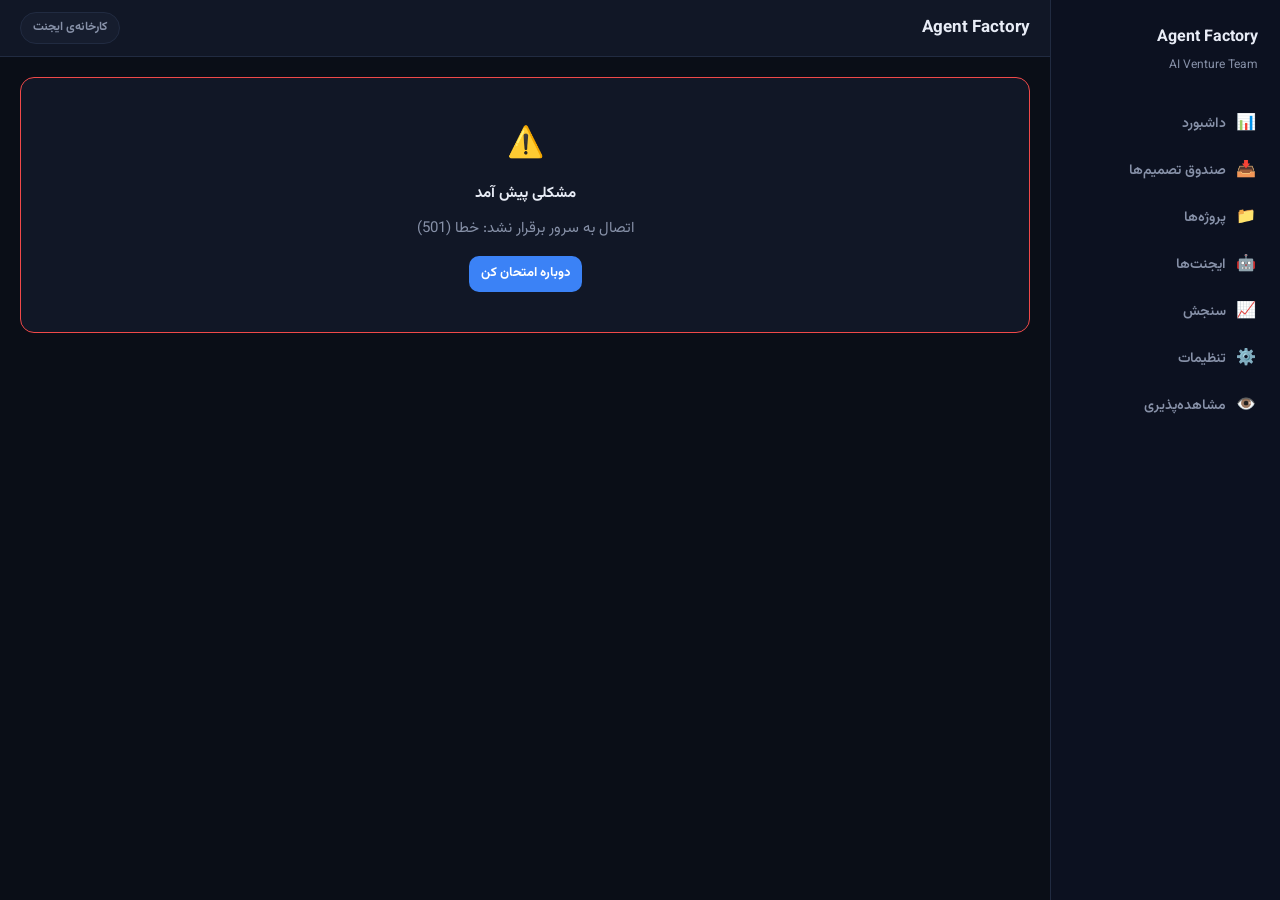
==== web/index.html @ 01bf52ee "feat: benchmark tab «سنجش» — compare route configs on a fixed goal (night queue item 2) Owner decisi" ====
<!doctype html>
<html lang="fa" dir="rtl">
<head>
<meta charset="utf-8">
<meta name="viewport" content="width=device-width, initial-scale=1">
<meta name="theme-color" content="#0A0E17">
<meta name="mobile-web-app-capable" content="yes">
<meta name="apple-mobile-web-app-capable" content="yes">
<meta name="apple-mobile-web-app-status-bar-style" content="black-translucent">
<meta name="apple-mobile-web-app-title" content="Agent Factory">
<title>Agent Factory</title>
<link rel="manifest" href="manifest.json">
<link rel="icon" href="icon.svg" type="image/svg+xml">
<link rel="apple-touch-icon" href="icon.svg">
<link rel="stylesheet" href="https://fonts.googleapis.com/css2?family=Vazirmatn:wght@400;500;700;800&display=swap">
<link rel="stylesheet" href="app.css">
</head>
<body>
<div class="shell">
  <aside class="sidebar">
    <div class="brand"><b>Agent Factory</b><span>AI Venture Team</span></div>
    <nav class="nav" id="nav">
      <button class="nav-item" data-page="dashboard"><span class="ic">📊</span>داشبورد</button>
      <button class="nav-item" data-page="inbox"><span class="ic">📥</span>صندوق تصمیم‌ها<span class="badge" id="inbox-badge" hidden>0</span></button>
      <button class="nav-item" data-page="projects"><span class="ic">📁</span>پروژه‌ها</button>
      <button class="nav-item" data-page="agents"><span class="ic">🤖</span>ایجنت‌ها</button>
      <button class="nav-item" data-page="benchmark"><span class="ic">📈</span>سنجش</button>
      <button class="nav-item" data-page="settings"><span class="ic">⚙️</span>تنظیمات</button>
      <button class="nav-item" data-page="observability"><span class="ic">👁️</span>مشاهده‌پذیری</button>
    </nav>
  </aside>

  <div class="main">
    <header class="topbar">
      <h1>Agent Factory</h1>
      <div class="spacer"></div>
      <span class="pill">کارخانه‌ی ایجنت</span>
    </header>
    <main id="page-root"></main>
  </div>
</div>

<script src="app.js"></script>
</body>
</html>
---- web/app.css ----
:root{
  --bg:#0A0E17; --surface:#111726; --surface-2:#161D2E; --sidebar:#0C1120;
  --ink:#E8ECF6; --muted:#8791A8; --line:#212B41;
  --accent:#3B82F6; --accent-ink:#FFFFFF; --accent-soft:#152546;
  --good:#22C55E; --good-soft:#123321; --warn:#EAB308; --warn-soft:#332B10;
  --bad:#F04949; --bad-soft:#3A1717;
  --radius:14px; --radius-sm:10px;
}
*{box-sizing:border-box}
body{margin:0;background:var(--bg);color:var(--ink);font-family:Vazirmatn,Tahoma,"Segoe UI",sans-serif;font-size:15px;line-height:1.8}
a{color:var(--accent)}
h1,h2,h3{margin:0}
p{margin:0}
button,input,select,textarea{font:inherit;color:inherit}
::placeholder{color:var(--muted)}

.shell{display:flex;min-height:100vh}

/* ---------- sidebar ---------- */
.sidebar{width:230px;flex-shrink:0;background:var(--sidebar);border-inline-end:1px solid var(--line);display:flex;flex-direction:column;padding:16px 12px;gap:18px}
.brand{display:flex;flex-direction:column;gap:2px;padding:8px 10px}
.brand b{font-size:16px}
.brand span{font-size:12px;color:var(--muted)}
.nav{display:flex;flex-direction:column;gap:3px}
.nav-item{position:relative;display:flex;align-items:center;gap:10px;min-height:44px;padding-inline:12px;border:0;border-radius:var(--radius-sm);background:transparent;color:var(--muted);font:inherit;font-size:14px;font-weight:600;cursor:pointer;text-align:right;width:100%}
.nav-item .ic{font-size:16px;width:20px;text-align:center}
.nav-item:hover{background:rgba(255,255,255,.05);color:var(--ink)}
.nav-item.active{background:var(--accent);color:var(--accent-ink)}
.nav-item .badge{position:absolute;top:4px;inset-inline-end:8px;min-width:16px;height:16px;line-height:16px;padding:0 4px;border-radius:999px;background:var(--bad);color:#fff;font-size:10px;font-weight:800;text-align:center}
.nav-item .badge[hidden]{display:none}

.main{flex:1 1 auto;display:flex;flex-direction:column;min-width:0}
.topbar{display:flex;align-items:center;gap:12px;padding:12px 20px;border-bottom:1px solid var(--line);background:var(--surface);position:sticky;top:0;z-index:5}
.topbar h1{font-size:17px}
.spacer{flex:1 1 auto}
.pill{font-size:12px;font-weight:700;padding:4px 12px;border-radius:999px;background:var(--surface-2);color:var(--muted);border:1px solid var(--line)}

main{padding:20px;flex:1 1 auto;max-width:1080px;width:100%;margin-inline:auto}
.page{display:none}
.page.active{display:block}
.page-head{display:flex;align-items:center;gap:10px;flex-wrap:wrap;margin-bottom:16px}
.page-head h2{font-size:19px}
.muted{color:var(--muted);font-size:13px}

/* ---------- primitives ---------- */
.card{background:var(--surface);border:1px solid var(--line);border-radius:var(--radius);padding:16px 18px}
.grid{display:grid;gap:14px}
.grid-2{grid-template-columns:repeat(auto-fit,minmax(220px,1fr))}
.grid-3{grid-template-columns:repeat(auto-fit,minmax(180px,1fr))}
.stack{display:flex;flex-direction:column;gap:14px}
.row{display:flex;gap:10px;flex-wrap:wrap;align-items:center}

.stat{display:flex;flex-direction:column;gap:6px}
.stat b{font-size:24px}
.stat span{color:var(--muted);font-size:12.5px}

.btn{min-height:44px;border:0;border-radius:var(--radius-sm);background:var(--accent);color:var(--accent-ink);font-weight:700;font-size:14px;cursor:pointer;padding-inline:16px}
.btn.ghost{background:transparent;color:var(--ink);border:1px solid var(--line)}
.btn.danger{background:var(--bad)}
.btn.sm{min-height:36px;padding-inline:12px;font-size:13px}
.btn[disabled]{opacity:.5;cursor:default}
.btn-row{display:flex;gap:8px;flex-wrap:wrap}

label.f{display:flex;flex-direction:column;gap:6px;font-weight:600;font-size:13px}
input[type=text],input[type=number],input[type=email],input[type=search],select,textarea{
  width:100%;padding:10px 12px;border:1px solid var(--line);border-radius:var(--radius-sm);
  background:var(--surface-2);color:var(--ink);font-size:14px;min-height:44px}
textarea{min-height:80px;resize:vertical}
:focus-visible{outline:2px solid var(--accent);outline-offset:1px}

.chip{display:inline-flex;align-items:center;font-size:11.5px;font-weight:700;padding:3px 10px;border-radius:999px;border:1px solid var(--line);color:var(--muted)}
.chip.status-CREATED{color:var(--muted)}
.chip.status-READY{color:var(--accent);border-color:var(--accent)}
.chip.status-RUNNING{background:var(--accent-soft);color:var(--accent);border-color:transparent}
.chip.status-WAITING{background:var(--warn-soft);color:var(--warn);border-color:transparent}
.chip.status-COMPLETED,.chip.status-REVIEWED{background:var(--good-soft);color:var(--good);border-color:transparent}
.chip.status-FAILED,.chip.status-ESCALATED{background:var(--bad-soft);color:var(--bad);border-color:transparent}
.chip.status-CANCELLED{color:var(--muted);text-decoration:line-through}
.chip.risk-high{background:var(--bad-soft);color:var(--bad);border-color:transparent}
.chip.risk-medium{background:var(--warn-soft);color:var(--warn);border-color:transparent}
.chip.ev-fact{background:var(--good-soft);color:var(--good);border-color:transparent;flex:none}
.chip.ev-inference{background:var(--accent-soft);color:var(--accent);border-color:transparent;flex:none}
.chip.ev-hypothesis{background:var(--warn-soft);color:var(--warn);border-color:transparent;flex:none}

.badge{display:inline-block;font-size:11px;font-weight:800;color:var(--accent);background:var(--accent-soft);border-radius:999px;padding:3px 10px}

/* ---------- states ---------- */
.empty-state,.loading-state,.error-state{background:var(--surface);border:1px solid var(--line);border-radius:var(--radius);padding:40px 20px;display:flex;flex-direction:column;align-items:center;gap:8px;text-align:center;color:var(--muted)}
.empty-state .ic,.loading-state .ic,.error-state .ic{font-size:30px}
.empty-state b,.error-state b{color:var(--ink);font-size:15px}
.error-state{border-color:var(--bad)}
.spin{width:20px;height:20px;border-radius:50%;border:3px solid var(--line);border-top-color:var(--accent);animation:spin 1s linear infinite}
@keyframes spin{to{transform:rotate(360deg)}}
@media (prefers-reduced-motion: reduce){.spin{animation:none}}

/* ---------- lists ---------- */
.list{display:flex;flex-direction:column;gap:10px}
.list-item{display:flex;flex-direction:column;gap:6px;background:var(--surface);border:1px solid var(--line);border-radius:var(--radius);padding:14px 16px;cursor:pointer;text-align:right;width:100%}
.list-item:hover{border-color:var(--accent)}
.list-item .top{display:flex;justify-content:space-between;gap:8px;align-items:center}
.list-item b{font-size:14.5px}

.event-row{display:flex;gap:10px;padding-block:8px;border-top:1px solid var(--line);font-size:13px}
.event-row:first-child{border-top:0}
.event-row time{color:var(--muted);font-size:11.5px;white-space:nowrap;flex-shrink:0}
.event-row code{background:var(--surface-2);border-radius:6px;padding:1px 6px;font-size:11.5px}

table{width:100%;border-collapse:collapse;font-size:13px}
table th,table td{text-align:right;padding:8px 6px;border-top:1px solid var(--line)}
table th{color:var(--muted);font-weight:700;font-size:12px}
.table-wrap{overflow-x:auto}

.opt{display:flex;gap:10px;align-items:flex-start;text-align:right;width:100%;padding:12px;border:2px solid var(--line);border-radius:var(--radius-sm);background:var(--surface-2);color:var(--ink);cursor:pointer}
.opt[aria-checked="true"]{border-color:var(--accent);background:var(--accent-soft)}
.opt b{display:block;font-size:14px}
.opt small{display:block;color:var(--muted);font-size:12px}
.rec{font-size:10.5px;font-weight:700;padding:1px 8px;border-radius:999px;background:var(--warn-soft);color:var(--warn);margin-inline-start:6px}

.tabs{display:flex;gap:4px;padding:4px;background:var(--surface-2);border-radius:12px;overflow-x:auto}
.tab{min-height:40px;border:0;border-radius:9px;background:transparent;color:var(--muted);font-weight:700;font-size:13px;cursor:pointer;padding-inline:14px;white-space:nowrap}
.tab.active{background:var(--accent);color:var(--accent-ink)}

.toggle{display:flex;align-items:center;gap:10px}
.switch{position:relative;width:44px;height:26px;flex-shrink:0}
.switch input{opacity:0;width:0;height:0}
.switch .track{position:absolute;inset:0;background:var(--surface-2);border:1px solid var(--line);border-radius:999px;transition:.15s}
.switch .track:before{content:"";position:absolute;width:18px;height:18px;left:3px;top:3px;background:var(--muted);border-radius:50%;transition:.15s}
.switch input:checked + .track{background:var(--accent-soft);border-color:var(--accent)}
.switch input:checked + .track:before{transform:translateX(-18px);background:var(--accent)}

.field-inherit{font-size:11px;color:var(--muted)}
fieldset{border:1px solid var(--line);border-radius:var(--radius-sm);padding:12px;margin:0;display:flex;flex-direction:column;gap:10px}
legend{padding:0 6px;font-size:13px;font-weight:700;color:var(--ink)}

/* ---------- chat ---------- */
.chat-list{display:flex;flex-direction:column;gap:10px;max-height:55vh;overflow-y:auto;padding-inline-end:2px}
.chat-msg{max-width:88%;padding:10px 14px;border-radius:14px;font-size:14px;line-height:1.7;white-space:pre-wrap}
.chat-msg.role-user{align-self:flex-end;background:var(--accent);color:var(--accent-ink);border-end-end-radius:4px}
.chat-msg.role-manager{align-self:flex-start;background:var(--surface-2);border:1px solid var(--line);border-end-start-radius:4px}
.chat-msg .chat-time{display:block;margin-top:4px;font-size:10.5px;opacity:.65}
.chat-input-row{display:flex;gap:8px;align-items:flex-end}
.chat-input-row textarea{flex:1 1 auto;min-height:44px}

/* ---------- feedback ---------- */
.feedback-row{display:flex;gap:8px;align-items:center;flex-wrap:wrap}
.thumb{min-height:36px;min-width:40px;border:1px solid var(--line);border-radius:var(--radius-sm);background:var(--surface-2);color:var(--muted);cursor:pointer;font-size:15px}
.thumb.active-up{background:var(--good-soft);color:var(--good);border-color:transparent}
.thumb.active-down{background:var(--bad-soft);color:var(--bad);border-color:transparent}
.feedback-count{font-size:11.5px;font-weight:800;color:var(--muted);background:var(--surface-2);border-radius:999px;padding:2px 9px}

/* ---------- inbox ---------- */
.inbox-card{border-inline-start:3px solid var(--accent)}
.inbox-card .kind{font-size:11px;font-weight:800;color:var(--accent)}

/* ---------- responsive: bottom nav on phones ---------- */
@media (max-width: 768px){
  .shell{flex-direction:column}
  .sidebar{width:100%;order:2;flex-direction:row;padding:6px;gap:0;border-inline-end:0;border-top:1px solid var(--line);position:sticky;bottom:0;z-index:6}
  .brand{display:none}
  .nav{flex-direction:row;flex:1 1 auto;justify-content:space-between}
  .nav-item{flex-direction:column;gap:3px;min-height:52px;font-size:10.5px;flex:1 1 0;min-width:0;overflow-wrap:anywhere;text-align:center;line-height:1.3;padding-inline:4px}
  .nav-item .ic{font-size:18px}
  .main{order:1}
  main{padding:14px}
  .grid-2,.grid-3{grid-template-columns:1fr}
  .page-head{justify-content:space-between}
}
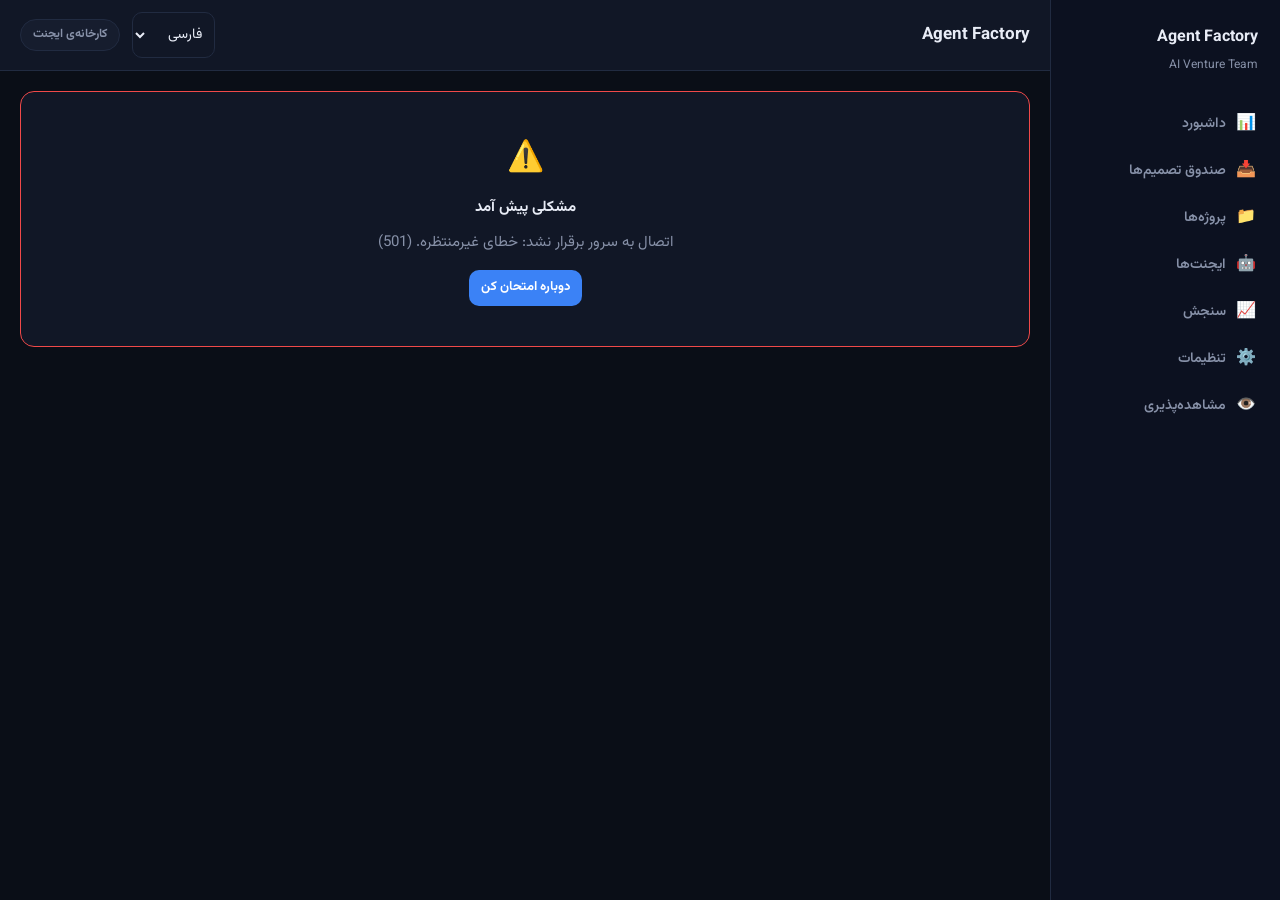
==== commit 279a26e9: "feat(factory PR1): four independent settings axes, three-language UI, coded errors, human-guided des" ====
--- a/web/index.html
+++ b/web/index.html
@@ -20,13 +20,13 @@
   <aside class="sidebar">
     <div class="brand"><b>Agent Factory</b><span>AI Venture Team</span></div>
     <nav class="nav" id="nav">
-      <button class="nav-item" data-page="dashboard"><span class="ic">📊</span>داشبورد</button>
-      <button class="nav-item" data-page="inbox"><span class="ic">📥</span>صندوق تصمیم‌ها<span class="badge" id="inbox-badge" hidden>0</span></button>
-      <button class="nav-item" data-page="projects"><span class="ic">📁</span>پروژه‌ها</button>
-      <button class="nav-item" data-page="agents"><span class="ic">🤖</span>ایجنت‌ها</button>
-      <button class="nav-item" data-page="benchmark"><span class="ic">📈</span>سنجش</button>
-      <button class="nav-item" data-page="settings"><span class="ic">⚙️</span>تنظیمات</button>
-      <button class="nav-item" data-page="observability"><span class="ic">👁️</span>مشاهده‌پذیری</button>
+      <button class="nav-item" data-page="dashboard"><span class="ic" aria-hidden="true">📊</span><span data-i18n="nav.dashboard">داشبورد</span></button>
+      <button class="nav-item" data-page="inbox"><span class="ic" aria-hidden="true">📥</span><span data-i18n="nav.inbox">صندوق تصمیم‌ها</span><span class="badge" id="inbox-badge" hidden>0</span></button>
+      <button class="nav-item" data-page="projects"><span class="ic" aria-hidden="true">📁</span><span data-i18n="nav.projects">پروژه‌ها</span></button>
+      <button class="nav-item" data-page="agents"><span class="ic" aria-hidden="true">🤖</span><span data-i18n="nav.agents">ایجنت‌ها</span></button>
+      <button class="nav-item" data-page="benchmark"><span class="ic" aria-hidden="true">📈</span><span data-i18n="nav.benchmark">سنجش</span></button>
+      <button class="nav-item" data-page="settings"><span class="ic" aria-hidden="true">⚙️</span><span data-i18n="nav.settings">تنظیمات</span></button>
+      <button class="nav-item" data-page="observability"><span class="ic" aria-hidden="true">👁️</span><span data-i18n="nav.observability">مشاهده‌پذیری</span></button>
     </nav>
   </aside>
 
@@ -34,12 +34,15 @@
     <header class="topbar">
       <h1>Agent Factory</h1>
       <div class="spacer"></div>
-      <span class="pill">کارخانه‌ی ایجنت</span>
+      <select id="lang-picker" class="lang-picker" aria-label="Language / زبان / Dil"></select>
+      <span class="pill" data-i18n="app.subtitle">کارخانه‌ی ایجنت</span>
     </header>
+    <div id="notice" class="notice" role="status" hidden></div>
     <main id="page-root"></main>
   </div>
 </div>
 
+<script src="i18n.js"></script>
 <script src="app.js"></script>
 </body>
 </html>
--- a/web/app.css
+++ b/web/app.css
@@ -22,7 +22,7 @@
 .brand b{font-size:16px}
 .brand span{font-size:12px;color:var(--muted)}
 .nav{display:flex;flex-direction:column;gap:3px}
-.nav-item{position:relative;display:flex;align-items:center;gap:10px;min-height:44px;padding-inline:12px;border:0;border-radius:var(--radius-sm);background:transparent;color:var(--muted);font:inherit;font-size:14px;font-weight:600;cursor:pointer;text-align:right;width:100%}
+.nav-item{position:relative;display:flex;align-items:center;gap:10px;min-height:44px;padding-inline:12px;border:0;border-radius:var(--radius-sm);background:transparent;color:var(--muted);font:inherit;font-size:14px;font-weight:600;cursor:pointer;text-align:start;width:100%}
 .nav-item .ic{font-size:16px;width:20px;text-align:center}
 .nav-item:hover{background:rgba(255,255,255,.05);color:var(--ink)}
 .nav-item.active{background:var(--accent);color:var(--accent-ink)}
@@ -95,7 +95,7 @@
 
 /* ---------- lists ---------- */
 .list{display:flex;flex-direction:column;gap:10px}
-.list-item{display:flex;flex-direction:column;gap:6px;background:var(--surface);border:1px solid var(--line);border-radius:var(--radius);padding:14px 16px;cursor:pointer;text-align:right;width:100%}
+.list-item{display:flex;flex-direction:column;gap:6px;background:var(--surface);border:1px solid var(--line);border-radius:var(--radius);padding:14px 16px;cursor:pointer;text-align:start;width:100%}
 .list-item:hover{border-color:var(--accent)}
 .list-item .top{display:flex;justify-content:space-between;gap:8px;align-items:center}
 .list-item b{font-size:14.5px}
@@ -106,11 +106,11 @@
 .event-row code{background:var(--surface-2);border-radius:6px;padding:1px 6px;font-size:11.5px}
 
 table{width:100%;border-collapse:collapse;font-size:13px}
-table th,table td{text-align:right;padding:8px 6px;border-top:1px solid var(--line)}
+table th,table td{text-align:start;padding:8px 6px;border-top:1px solid var(--line)}
 table th{color:var(--muted);font-weight:700;font-size:12px}
 .table-wrap{overflow-x:auto}
 
-.opt{display:flex;gap:10px;align-items:flex-start;text-align:right;width:100%;padding:12px;border:2px solid var(--line);border-radius:var(--radius-sm);background:var(--surface-2);color:var(--ink);cursor:pointer}
+.opt{display:flex;gap:10px;align-items:flex-start;text-align:start;width:100%;padding:12px;border:2px solid var(--line);border-radius:var(--radius-sm);background:var(--surface-2);color:var(--ink);cursor:pointer}
 .opt[aria-checked="true"]{border-color:var(--accent);background:var(--accent-soft)}
 .opt b{display:block;font-size:14px}
 .opt small{display:block;color:var(--muted);font-size:12px}
@@ -119,14 +119,6 @@
 .tabs{display:flex;gap:4px;padding:4px;background:var(--surface-2);border-radius:12px;overflow-x:auto}
 .tab{min-height:40px;border:0;border-radius:9px;background:transparent;color:var(--muted);font-weight:700;font-size:13px;cursor:pointer;padding-inline:14px;white-space:nowrap}
 .tab.active{background:var(--accent);color:var(--accent-ink)}
-
-.toggle{display:flex;align-items:center;gap:10px}
-.switch{position:relative;width:44px;height:26px;flex-shrink:0}
-.switch input{opacity:0;width:0;height:0}
-.switch .track{position:absolute;inset:0;background:var(--surface-2);border:1px solid var(--line);border-radius:999px;transition:.15s}
-.switch .track:before{content:"";position:absolute;width:18px;height:18px;left:3px;top:3px;background:var(--muted);border-radius:50%;transition:.15s}
-.switch input:checked + .track{background:var(--accent-soft);border-color:var(--accent)}
-.switch input:checked + .track:before{transform:translateX(-18px);background:var(--accent)}
 
 .field-inherit{font-size:11px;color:var(--muted)}
 fieldset{border:1px solid var(--line);border-radius:var(--radius-sm);padding:12px;margin:0;display:flex;flex-direction:column;gap:10px}
@@ -165,3 +157,15 @@
   .grid-2,.grid-3{grid-template-columns:1fr}
   .page-head{justify-content:space-between}
 }
+
+/* ---------- language & preferences (web/i18n.js) ---------- */
+.lang-picker{width:auto;flex:0 0 auto;min-height:36px;border:1px solid var(--line);border-radius:var(--radius-sm);background:var(--surface);padding-inline:8px}
+.lang-chooser{max-width:560px;margin:40px auto;text-align:center;align-items:center}
+.lang-chooser h2{display:flex;flex-direction:column;gap:4px;font-size:20px}
+.lang-choices{justify-content:center;flex-wrap:wrap}
+.lang-choice{min-width:140px;font-size:16px}
+details.advanced{border:1px solid var(--line);border-radius:var(--radius-sm);padding:8px 12px}
+details.advanced>summary{cursor:pointer;font-weight:700;min-height:32px}
+pre.code{white-space:pre-wrap;overflow-wrap:anywhere;font-size:12px;background:var(--surface-2);padding:10px;border-radius:var(--radius-sm);text-align:left;margin:8px 0 0}
+code,pre,input[type=number]{unicode-bidi:plaintext}
+.notice{margin:12px 20px 0;padding:10px 14px;border-radius:var(--radius-sm);background:var(--warn-soft);color:var(--warn);font-size:13px}
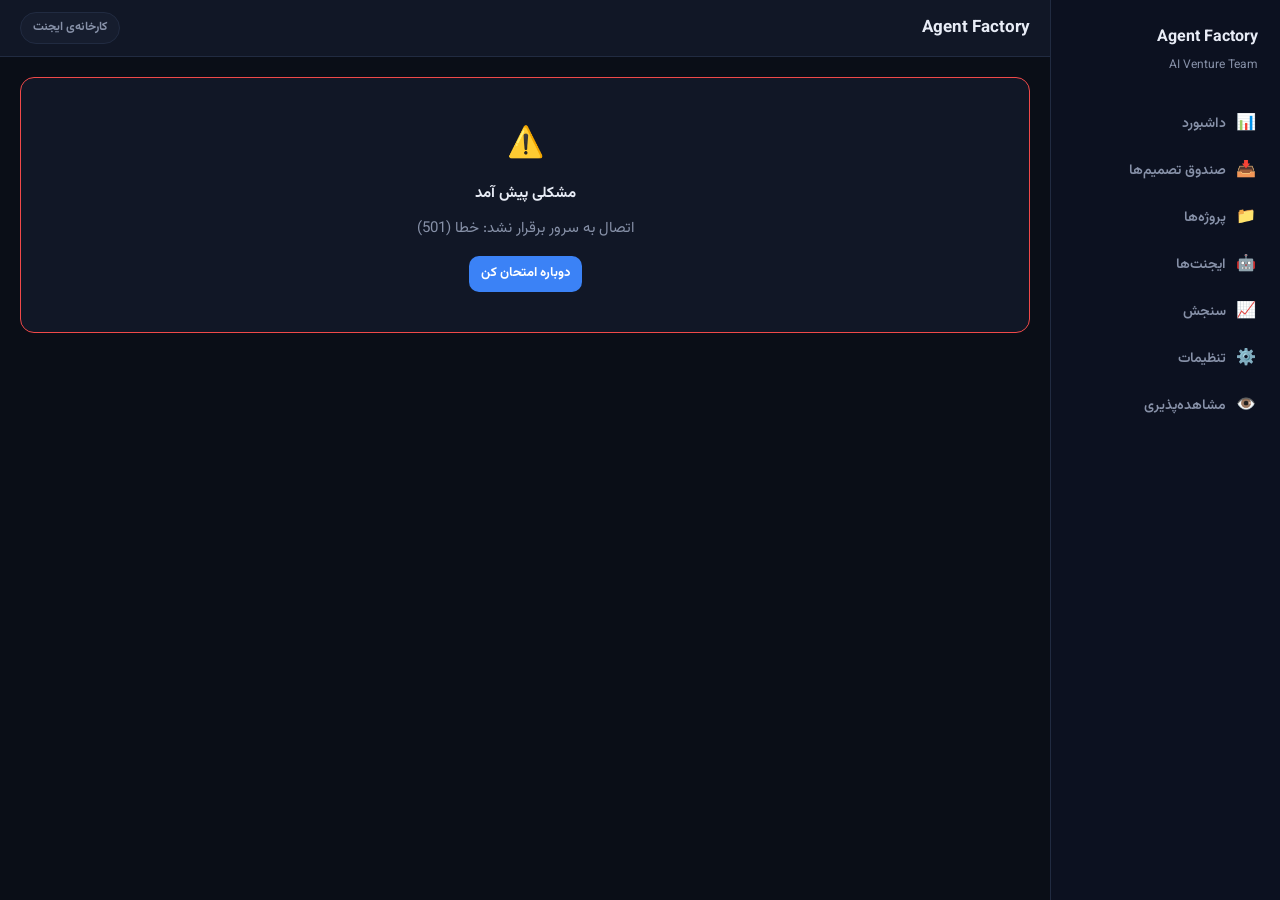
==== commit acf9e31d: "Merge 36f3415b86d61c353d1df64b0192065600bbf7ec into 5c0c2bc1e74d6a4ded7aee32fead6ff3593db9b5" ====
--- a/web/index.html
+++ b/web/index.html
@@ -20,13 +20,13 @@
   <aside class="sidebar">
     <div class="brand"><b>Agent Factory</b><span>AI Venture Team</span></div>
     <nav class="nav" id="nav">
-      <button class="nav-item" data-page="dashboard"><span class="ic" aria-hidden="true">📊</span><span data-i18n="nav.dashboard">داشبورد</span></button>
-      <button class="nav-item" data-page="inbox"><span class="ic" aria-hidden="true">📥</span><span data-i18n="nav.inbox">صندوق تصمیم‌ها</span><span class="badge" id="inbox-badge" hidden>0</span></button>
-      <button class="nav-item" data-page="projects"><span class="ic" aria-hidden="true">📁</span><span data-i18n="nav.projects">پروژه‌ها</span></button>
-      <button class="nav-item" data-page="agents"><span class="ic" aria-hidden="true">🤖</span><span data-i18n="nav.agents">ایجنت‌ها</span></button>
-      <button class="nav-item" data-page="benchmark"><span class="ic" aria-hidden="true">📈</span><span data-i18n="nav.benchmark">سنجش</span></button>
-      <button class="nav-item" data-page="settings"><span class="ic" aria-hidden="true">⚙️</span><span data-i18n="nav.settings">تنظیمات</span></button>
-      <button class="nav-item" data-page="observability"><span class="ic" aria-hidden="true">👁️</span><span data-i18n="nav.observability">مشاهده‌پذیری</span></button>
+      <button class="nav-item" data-page="dashboard"><span class="ic">📊</span>داشبورد</button>
+      <button class="nav-item" data-page="inbox"><span class="ic">📥</span>صندوق تصمیم‌ها<span class="badge" id="inbox-badge" hidden>0</span></button>
+      <button class="nav-item" data-page="projects"><span class="ic">📁</span>پروژه‌ها</button>
+      <button class="nav-item" data-page="agents"><span class="ic">🤖</span>ایجنت‌ها</button>
+      <button class="nav-item" data-page="benchmark"><span class="ic">📈</span>سنجش</button>
+      <button class="nav-item" data-page="settings"><span class="ic">⚙️</span>تنظیمات</button>
+      <button class="nav-item" data-page="observability"><span class="ic">👁️</span>مشاهده‌پذیری</button>
     </nav>
   </aside>
 
@@ -34,15 +34,12 @@
     <header class="topbar">
       <h1>Agent Factory</h1>
       <div class="spacer"></div>
-      <select id="lang-picker" class="lang-picker" aria-label="Language / زبان / Dil"></select>
-      <span class="pill" data-i18n="app.subtitle">کارخانه‌ی ایجنت</span>
+      <span class="pill">کارخانه‌ی ایجنت</span>
     </header>
-    <div id="notice" class="notice" role="status" hidden></div>
     <main id="page-root"></main>
   </div>
 </div>
 
-<script src="i18n.js"></script>
 <script src="app.js"></script>
 </body>
 </html>
--- a/web/app.css
+++ b/web/app.css
@@ -22,7 +22,7 @@
 .brand b{font-size:16px}
 .brand span{font-size:12px;color:var(--muted)}
 .nav{display:flex;flex-direction:column;gap:3px}
-.nav-item{position:relative;display:flex;align-items:center;gap:10px;min-height:44px;padding-inline:12px;border:0;border-radius:var(--radius-sm);background:transparent;color:var(--muted);font:inherit;font-size:14px;font-weight:600;cursor:pointer;text-align:start;width:100%}
+.nav-item{position:relative;display:flex;align-items:center;gap:10px;min-height:44px;padding-inline:12px;border:0;border-radius:var(--radius-sm);background:transparent;color:var(--muted);font:inherit;font-size:14px;font-weight:600;cursor:pointer;text-align:right;width:100%}
 .nav-item .ic{font-size:16px;width:20px;text-align:center}
 .nav-item:hover{background:rgba(255,255,255,.05);color:var(--ink)}
 .nav-item.active{background:var(--accent);color:var(--accent-ink)}
@@ -95,7 +95,7 @@
 
 /* ---------- lists ---------- */
 .list{display:flex;flex-direction:column;gap:10px}
-.list-item{display:flex;flex-direction:column;gap:6px;background:var(--surface);border:1px solid var(--line);border-radius:var(--radius);padding:14px 16px;cursor:pointer;text-align:start;width:100%}
+.list-item{display:flex;flex-direction:column;gap:6px;background:var(--surface);border:1px solid var(--line);border-radius:var(--radius);padding:14px 16px;cursor:pointer;text-align:right;width:100%}
 .list-item:hover{border-color:var(--accent)}
 .list-item .top{display:flex;justify-content:space-between;gap:8px;align-items:center}
 .list-item b{font-size:14.5px}
@@ -106,11 +106,11 @@
 .event-row code{background:var(--surface-2);border-radius:6px;padding:1px 6px;font-size:11.5px}
 
 table{width:100%;border-collapse:collapse;font-size:13px}
-table th,table td{text-align:start;padding:8px 6px;border-top:1px solid var(--line)}
+table th,table td{text-align:right;padding:8px 6px;border-top:1px solid var(--line)}
 table th{color:var(--muted);font-weight:700;font-size:12px}
 .table-wrap{overflow-x:auto}
 
-.opt{display:flex;gap:10px;align-items:flex-start;text-align:start;width:100%;padding:12px;border:2px solid var(--line);border-radius:var(--radius-sm);background:var(--surface-2);color:var(--ink);cursor:pointer}
+.opt{display:flex;gap:10px;align-items:flex-start;text-align:right;width:100%;padding:12px;border:2px solid var(--line);border-radius:var(--radius-sm);background:var(--surface-2);color:var(--ink);cursor:pointer}
 .opt[aria-checked="true"]{border-color:var(--accent);background:var(--accent-soft)}
 .opt b{display:block;font-size:14px}
 .opt small{display:block;color:var(--muted);font-size:12px}
@@ -157,15 +157,3 @@
   .grid-2,.grid-3{grid-template-columns:1fr}
   .page-head{justify-content:space-between}
 }
-
-/* ---------- language & preferences (web/i18n.js) ---------- */
-.lang-picker{width:auto;flex:0 0 auto;min-height:36px;border:1px solid var(--line);border-radius:var(--radius-sm);background:var(--surface);padding-inline:8px}
-.lang-chooser{max-width:560px;margin:40px auto;text-align:center;align-items:center}
-.lang-chooser h2{display:flex;flex-direction:column;gap:4px;font-size:20px}
-.lang-choices{justify-content:center;flex-wrap:wrap}
-.lang-choice{min-width:140px;font-size:16px}
-details.advanced{border:1px solid var(--line);border-radius:var(--radius-sm);padding:8px 12px}
-details.advanced>summary{cursor:pointer;font-weight:700;min-height:32px}
-pre.code{white-space:pre-wrap;overflow-wrap:anywhere;font-size:12px;background:var(--surface-2);padding:10px;border-radius:var(--radius-sm);text-align:left;margin:8px 0 0}
-code,pre,input[type=number]{unicode-bidi:plaintext}
-.notice{margin:12px 20px 0;padding:10px 14px;border-radius:var(--radius-sm);background:var(--warn-soft);color:var(--warn);font-size:13px}
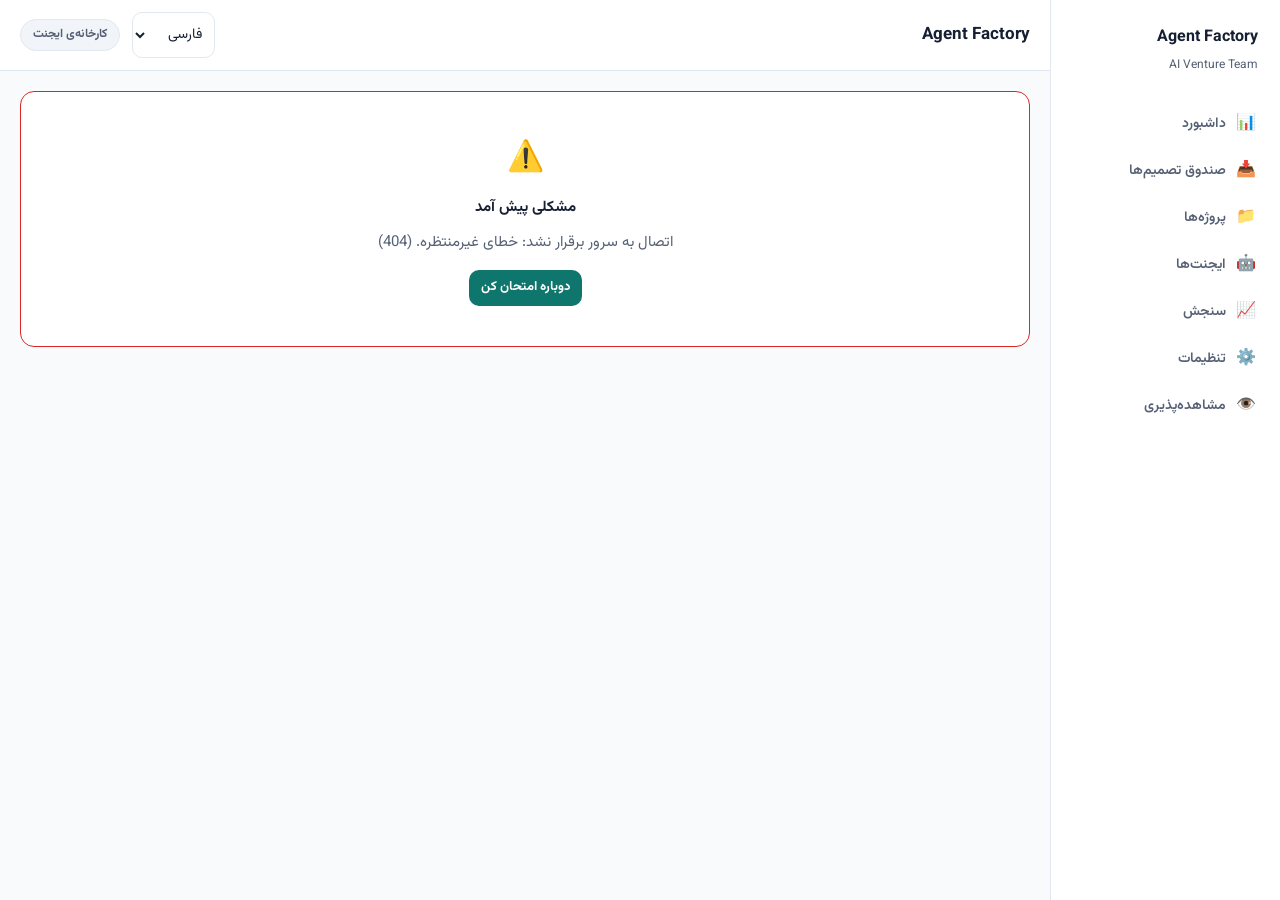
==== commit a9697615: "feat(factory PR3): blueprint design from the approved brief, build canvas, per-build model budget, t" ====
--- a/web/index.html
+++ b/web/index.html
@@ -3,7 +3,7 @@
 <head>
 <meta charset="utf-8">
 <meta name="viewport" content="width=device-width, initial-scale=1">
-<meta name="theme-color" content="#0A0E17">
+<meta name="theme-color" content="#F8FAFC">
 <meta name="mobile-web-app-capable" content="yes">
 <meta name="apple-mobile-web-app-capable" content="yes">
 <meta name="apple-mobile-web-app-status-bar-style" content="black-translucent">
@@ -20,13 +20,13 @@
   <aside class="sidebar">
     <div class="brand"><b>Agent Factory</b><span>AI Venture Team</span></div>
     <nav class="nav" id="nav">
-      <button class="nav-item" data-page="dashboard"><span class="ic">📊</span>داشبورد</button>
-      <button class="nav-item" data-page="inbox"><span class="ic">📥</span>صندوق تصمیم‌ها<span class="badge" id="inbox-badge" hidden>0</span></button>
-      <button class="nav-item" data-page="projects"><span class="ic">📁</span>پروژه‌ها</button>
-      <button class="nav-item" data-page="agents"><span class="ic">🤖</span>ایجنت‌ها</button>
-      <button class="nav-item" data-page="benchmark"><span class="ic">📈</span>سنجش</button>
-      <button class="nav-item" data-page="settings"><span class="ic">⚙️</span>تنظیمات</button>
-      <button class="nav-item" data-page="observability"><span class="ic">👁️</span>مشاهده‌پذیری</button>
+      <button class="nav-item" data-page="dashboard"><span class="ic" aria-hidden="true">📊</span><span data-i18n="nav.dashboard">داشبورد</span></button>
+      <button class="nav-item" data-page="inbox"><span class="ic" aria-hidden="true">📥</span><span data-i18n="nav.inbox">صندوق تصمیم‌ها</span><span class="badge" id="inbox-badge" hidden>0</span></button>
+      <button class="nav-item" data-page="projects"><span class="ic" aria-hidden="true">📁</span><span data-i18n="nav.projects">پروژه‌ها</span></button>
+      <button class="nav-item" data-page="agents"><span class="ic" aria-hidden="true">🤖</span><span data-i18n="nav.agents">ایجنت‌ها</span></button>
+      <button class="nav-item" data-page="benchmark"><span class="ic" aria-hidden="true">📈</span><span data-i18n="nav.benchmark">سنجش</span></button>
+      <button class="nav-item" data-page="settings"><span class="ic" aria-hidden="true">⚙️</span><span data-i18n="nav.settings">تنظیمات</span></button>
+      <button class="nav-item" data-page="observability"><span class="ic" aria-hidden="true">👁️</span><span data-i18n="nav.observability">مشاهده‌پذیری</span></button>
     </nav>
   </aside>
 
@@ -34,12 +34,15 @@
     <header class="topbar">
       <h1>Agent Factory</h1>
       <div class="spacer"></div>
-      <span class="pill">کارخانه‌ی ایجنت</span>
+      <select id="lang-picker" class="lang-picker" aria-label="Language / زبان / Dil"></select>
+      <span class="pill" data-i18n="app.subtitle">کارخانه‌ی ایجنت</span>
     </header>
+    <div id="notice" class="notice" role="status" hidden></div>
     <main id="page-root"></main>
   </div>
 </div>
 
+<script src="i18n.js"></script>
 <script src="app.js"></script>
 </body>
 </html>
--- a/web/app.css
+++ b/web/app.css
@@ -1,10 +1,20 @@
+/* Theme A, light and minimal (FACTORY_UI_SPEC §5, owner decision d35): the default. #14B8A6 is the accent of lines
+   and highlights; text on a filled button uses the darker teal so it keeps AA contrast. */
 :root{
+  --bg:#F8FAFC; --surface:#FFFFFF; --surface-2:#F1F5F9; --sidebar:#FFFFFF;
+  --ink:#172033; --muted:#566074; --line:#E2E8F0;
+  --accent:#0F766E; --accent-ink:#FFFFFF; --accent-soft:#CCFBF1; --accent-line:#14B8A6;
+  --good:#15803D; --good-soft:#DCFCE7; --warn:#B45309; --warn-soft:#FEF3C7;
+  --bad:#DC2626; --bad-soft:#FEE2E2;
+  --radius:14px; --radius-sm:10px;
+}
+/* The earlier dark theme, a choice in Preferences (stored in this browser). */
+:root[data-theme="dark"]{
   --bg:#0A0E17; --surface:#111726; --surface-2:#161D2E; --sidebar:#0C1120;
   --ink:#E8ECF6; --muted:#8791A8; --line:#212B41;
-  --accent:#3B82F6; --accent-ink:#FFFFFF; --accent-soft:#152546;
+  --accent:#3B82F6; --accent-ink:#FFFFFF; --accent-soft:#152546; --accent-line:#22D3EE;
   --good:#22C55E; --good-soft:#123321; --warn:#EAB308; --warn-soft:#332B10;
   --bad:#F04949; --bad-soft:#3A1717;
-  --radius:14px; --radius-sm:10px;
 }
 *{box-sizing:border-box}
 body{margin:0;background:var(--bg);color:var(--ink);font-family:Vazirmatn,Tahoma,"Segoe UI",sans-serif;font-size:15px;line-height:1.8}
@@ -22,9 +32,9 @@
 .brand b{font-size:16px}
 .brand span{font-size:12px;color:var(--muted)}
 .nav{display:flex;flex-direction:column;gap:3px}
-.nav-item{position:relative;display:flex;align-items:center;gap:10px;min-height:44px;padding-inline:12px;border:0;border-radius:var(--radius-sm);background:transparent;color:var(--muted);font:inherit;font-size:14px;font-weight:600;cursor:pointer;text-align:right;width:100%}
+.nav-item{position:relative;display:flex;align-items:center;gap:10px;min-height:44px;padding-inline:12px;border:0;border-radius:var(--radius-sm);background:transparent;color:var(--muted);font:inherit;font-size:14px;font-weight:600;cursor:pointer;text-align:start;width:100%}
 .nav-item .ic{font-size:16px;width:20px;text-align:center}
-.nav-item:hover{background:rgba(255,255,255,.05);color:var(--ink)}
+.nav-item:hover{background:var(--surface-2);color:var(--ink)}
 .nav-item.active{background:var(--accent);color:var(--accent-ink)}
 .nav-item .badge{position:absolute;top:4px;inset-inline-end:8px;min-width:16px;height:16px;line-height:16px;padding:0 4px;border-radius:999px;background:var(--bad);color:#fff;font-size:10px;font-weight:800;text-align:center}
 .nav-item .badge[hidden]{display:none}
@@ -95,7 +105,7 @@
 
 /* ---------- lists ---------- */
 .list{display:flex;flex-direction:column;gap:10px}
-.list-item{display:flex;flex-direction:column;gap:6px;background:var(--surface);border:1px solid var(--line);border-radius:var(--radius);padding:14px 16px;cursor:pointer;text-align:right;width:100%}
+.list-item{display:flex;flex-direction:column;gap:6px;background:var(--surface);border:1px solid var(--line);border-radius:var(--radius);padding:14px 16px;cursor:pointer;text-align:start;width:100%}
 .list-item:hover{border-color:var(--accent)}
 .list-item .top{display:flex;justify-content:space-between;gap:8px;align-items:center}
 .list-item b{font-size:14.5px}
@@ -106,11 +116,11 @@
 .event-row code{background:var(--surface-2);border-radius:6px;padding:1px 6px;font-size:11.5px}
 
 table{width:100%;border-collapse:collapse;font-size:13px}
-table th,table td{text-align:right;padding:8px 6px;border-top:1px solid var(--line)}
+table th,table td{text-align:start;padding:8px 6px;border-top:1px solid var(--line)}
 table th{color:var(--muted);font-weight:700;font-size:12px}
 .table-wrap{overflow-x:auto}
 
-.opt{display:flex;gap:10px;align-items:flex-start;text-align:right;width:100%;padding:12px;border:2px solid var(--line);border-radius:var(--radius-sm);background:var(--surface-2);color:var(--ink);cursor:pointer}
+.opt{display:flex;gap:10px;align-items:flex-start;text-align:start;width:100%;padding:12px;border:2px solid var(--line);border-radius:var(--radius-sm);background:var(--surface-2);color:var(--ink);cursor:pointer}
 .opt[aria-checked="true"]{border-color:var(--accent);background:var(--accent-soft)}
 .opt b{display:block;font-size:14px}
 .opt small{display:block;color:var(--muted);font-size:12px}
@@ -157,3 +167,50 @@
   .grid-2,.grid-3{grid-template-columns:1fr}
   .page-head{justify-content:space-between}
 }
+
+/* ---------- language & preferences (web/i18n.js) ---------- */
+.lang-picker{width:auto;flex:0 0 auto;min-height:36px;border:1px solid var(--line);border-radius:var(--radius-sm);background:var(--surface);padding-inline:8px}
+.lang-chooser{max-width:560px;margin:40px auto;text-align:center;align-items:center}
+.lang-chooser h2{display:flex;flex-direction:column;gap:4px;font-size:20px}
+.lang-choices{justify-content:center;flex-wrap:wrap}
+.lang-choice{min-width:140px;font-size:16px}
+details.advanced{border:1px solid var(--line);border-radius:var(--radius-sm);padding:8px 12px}
+details.advanced>summary{cursor:pointer;font-weight:700;min-height:32px}
+pre.code{white-space:pre-wrap;overflow-wrap:anywhere;font-size:12px;background:var(--surface-2);padding:10px;border-radius:var(--radius-sm);text-align:left;margin:8px 0 0}
+code,pre,input[type=number]{unicode-bidi:plaintext}
+.notice{margin:12px 20px 0;padding:10px 14px;border-radius:var(--radius-sm);background:var(--warn-soft);color:var(--warn);font-size:13px}
+.login-code{font-size:22px;font-weight:800;letter-spacing:2px;padding:8px 12px;background:var(--surface-2);border-radius:var(--radius-sm);align-self:flex-start}
+.stepbar{display:flex;flex-wrap:wrap;gap:6px;list-style:none;margin:0;padding:0}
+.stepbar .step{display:flex;align-items:center;gap:6px;padding:6px 10px;border-radius:999px;border:1px dashed var(--line);color:var(--muted);font-size:13px}
+.stepbar .step.done{border-style:solid;color:var(--ink)}
+.stepbar .step.now{border:2px solid var(--accent);color:var(--ink);font-weight:800}
+.brief-row{border-top:1px solid var(--line);padding-top:8px}
+.chip.status-draft{border:1px dashed var(--line)}
+.chip.status-proposed{border:1px dashed var(--warn)}
+.chip.status-confirmed{background:var(--good-soft);color:var(--good)}
+textarea#build-answer{min-height:80px}
+
+/* ---------- build canvas (app/design.py) ---------- */
+.design-layout{display:grid;grid-template-columns:minmax(0,1.6fr) minmax(0,1fr);gap:14px;align-items:start}
+.canvas-card{position:relative;padding:8px}
+.canvas-tools{display:flex;gap:6px;position:absolute;inset-block-start:10px;inset-inline-end:10px;z-index:2}
+.canvas-tools button{min-width:36px;min-height:36px;border:1px solid var(--line);border-radius:var(--radius-sm);background:var(--surface);cursor:pointer}
+svg.canvas{width:100%;height:auto;aspect-ratio:10/7;touch-action:none;cursor:grab;display:block}
+svg.canvas .edge{fill:none;stroke-width:3}
+svg.canvas .edge.confirmed{stroke:var(--accent-line)}
+svg.canvas .edge.proposed{stroke:var(--muted);stroke-dasharray:8 7}
+svg.canvas .edge.incomplete{stroke:var(--warn);stroke-dasharray:3 6}
+svg.canvas .node rect{fill:var(--surface);stroke:var(--line);stroke-width:2}
+svg.canvas .node.confirmed rect{stroke:var(--accent-line)}
+svg.canvas .node.proposed rect{stroke-dasharray:6 5}
+svg.canvas .node.incomplete rect{stroke:var(--warn)}
+svg.canvas .node.selected rect{stroke-width:4}
+svg.canvas .node:focus{outline:none}
+svg.canvas .node:focus rect{stroke:var(--accent);stroke-width:4}
+svg.canvas text{fill:var(--ink);font-family:inherit;font-size:17px}
+svg.canvas text.small{fill:var(--muted);font-size:13px}
+svg.canvas .center rect{fill:var(--accent-soft);stroke:var(--accent-line)}
+.branch-panel{position:sticky;top:76px}
+.branch-list .list-item{text-align:start}
+.dstatus{font-weight:800}
+@media (max-width: 899px){.design-layout{grid-template-columns:1fr}.branch-panel{position:static}}
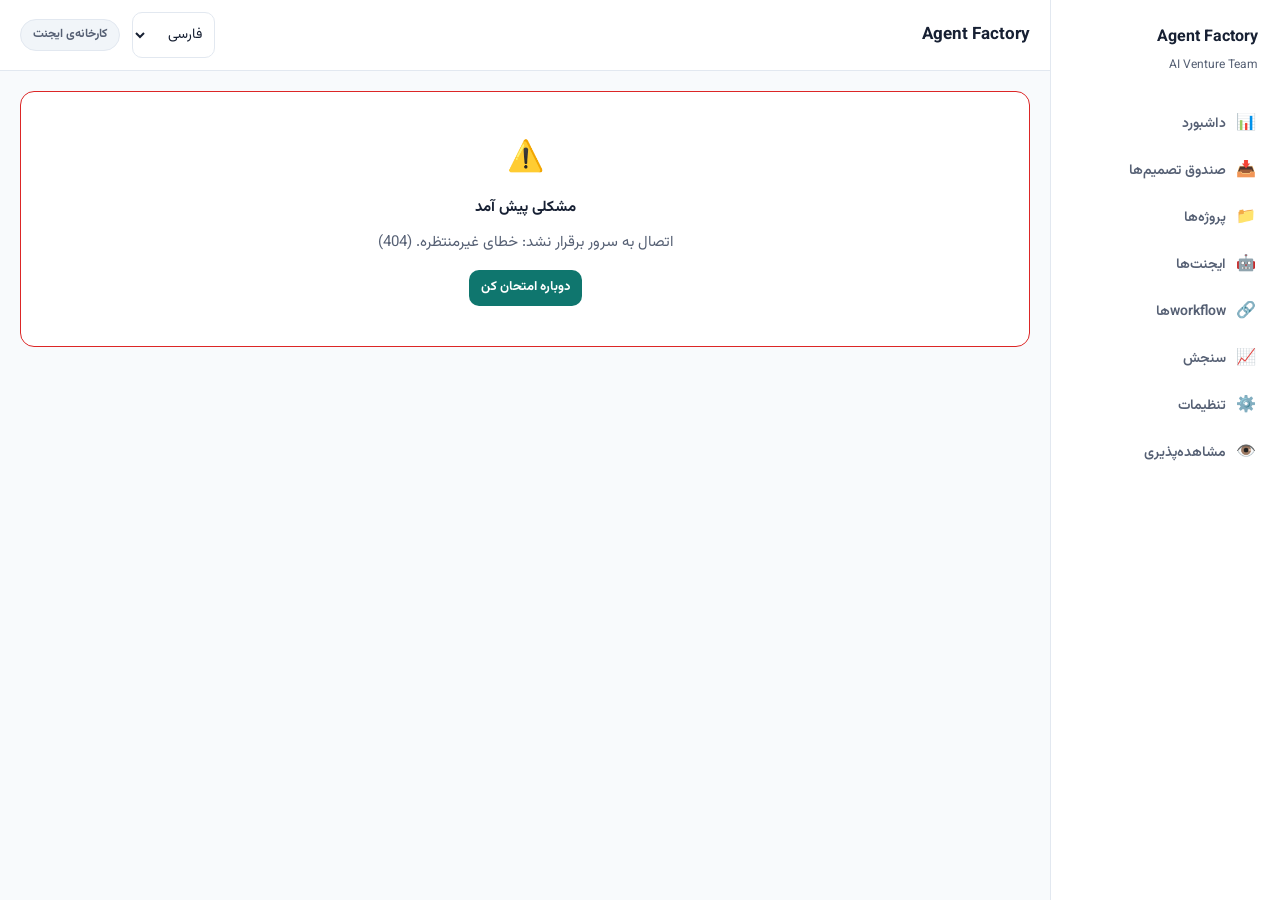
==== commit 130a11db: "feat(factory PR6): workflows — agents connected by typed, validated, versioned edges, run as the pro" ====
--- a/web/index.html
+++ b/web/index.html
@@ -24,6 +24,7 @@
       <button class="nav-item" data-page="inbox"><span class="ic" aria-hidden="true">📥</span><span data-i18n="nav.inbox">صندوق تصمیم‌ها</span><span class="badge" id="inbox-badge" hidden>0</span></button>
       <button class="nav-item" data-page="projects"><span class="ic" aria-hidden="true">📁</span><span data-i18n="nav.projects">پروژه‌ها</span></button>
       <button class="nav-item" data-page="agents"><span class="ic" aria-hidden="true">🤖</span><span data-i18n="nav.agents">ایجنت‌ها</span></button>
+      <button class="nav-item" data-page="workflows"><span class="ic" aria-hidden="true">🔗</span><span data-i18n="nav.workflows">workflowها</span></button>
       <button class="nav-item" data-page="benchmark"><span class="ic" aria-hidden="true">📈</span><span data-i18n="nav.benchmark">سنجش</span></button>
       <button class="nav-item" data-page="settings"><span class="ic" aria-hidden="true">⚙️</span><span data-i18n="nav.settings">تنظیمات</span></button>
       <button class="nav-item" data-page="observability"><span class="ic" aria-hidden="true">👁️</span><span data-i18n="nav.observability">مشاهده‌پذیری</span></button>
--- a/web/app.css
+++ b/web/app.css
@@ -86,6 +86,10 @@
 .chip.status-COMPLETED,.chip.status-REVIEWED{background:var(--good-soft);color:var(--good);border-color:transparent}
 .chip.status-FAILED,.chip.status-ESCALATED{background:var(--bad-soft);color:var(--bad);border-color:transparent}
 .chip.status-CANCELLED{color:var(--muted);text-decoration:line-through}
+.chip.status-BLOCKED{background:var(--warn-soft);color:var(--warn);border:1px dashed var(--warn)}
+.chip.run-waiting{background:var(--warn-soft);color:var(--warn);border-color:transparent}
+.chip.run-running,.chip.run-queued{background:var(--accent-soft);color:var(--accent);border-color:transparent}
+.run-steps{margin:0;padding-inline-start:20px;display:flex;flex-direction:column;gap:4px;font-size:13px;overflow-wrap:anywhere}
 .chip.risk-high{background:var(--bad-soft);color:var(--bad);border-color:transparent}
 .chip.risk-medium{background:var(--warn-soft);color:var(--warn);border-color:transparent}
 .chip.ev-fact{background:var(--good-soft);color:var(--good);border-color:transparent;flex:none}
@@ -214,3 +218,24 @@
 .branch-list .list-item{text-align:start}
 .dstatus{font-weight:800}
 @media (max-width: 899px){.design-layout{grid-template-columns:1fr}.branch-panel{position:static}}
+.build-card .case{border:1px solid var(--line);border-radius:10px;padding:8px 10px;overflow-wrap:anywhere}
+.build-card .case p{margin:2px 0}
+.build-card .case-pass{border-inline-start:4px solid var(--good)}
+.build-card .case-fail{border-inline-start:4px solid var(--bad)}
+.chip.vstate-passed,.chip.vstate-active{background:var(--good-soft);color:var(--good);border-color:transparent}
+.chip.vstate-failed{background:var(--bad-soft);color:var(--bad);border-color:transparent}
+svg.wf-canvas{aspect-ratio:auto;min-height:260px;cursor:default;color:var(--muted)}
+svg.wf-canvas .node{cursor:grab}
+svg.wf-canvas .port{fill:var(--surface);stroke:var(--accent-line);stroke-width:2}
+svg.wf-canvas .edge.picked{stroke-width:5}
+svg.wf-canvas .edge.wfk-model{stroke-dasharray:2 5}
+svg.wf-canvas .edge.wfk-tool{stroke-dasharray:10 4}
+svg.wf-canvas .edge.wfk-knowledge{stroke-dasharray:1 6;stroke-linecap:round}
+svg.wf-canvas .wfn-model rect,svg.wf-canvas .wfn-tool rect,svg.wf-canvas .wfn-source rect{rx:30}
+.wf-node.selected{border-color:var(--accent)}
+.wf-node select,.wf-node textarea{width:100%}
+.chip.wfk-data{border-style:solid}.chip.wfk-model{border-style:dotted}.chip.wfk-tool{border-style:dashed}.chip.wfk-knowledge{border-style:double}
+.issue{margin:2px 0;color:var(--warn)}
+.wf-mobile-hint{display:none}
+@media (max-width: 699px){.wf-canvas-card{display:none}.wf-mobile-hint{display:block}}
+
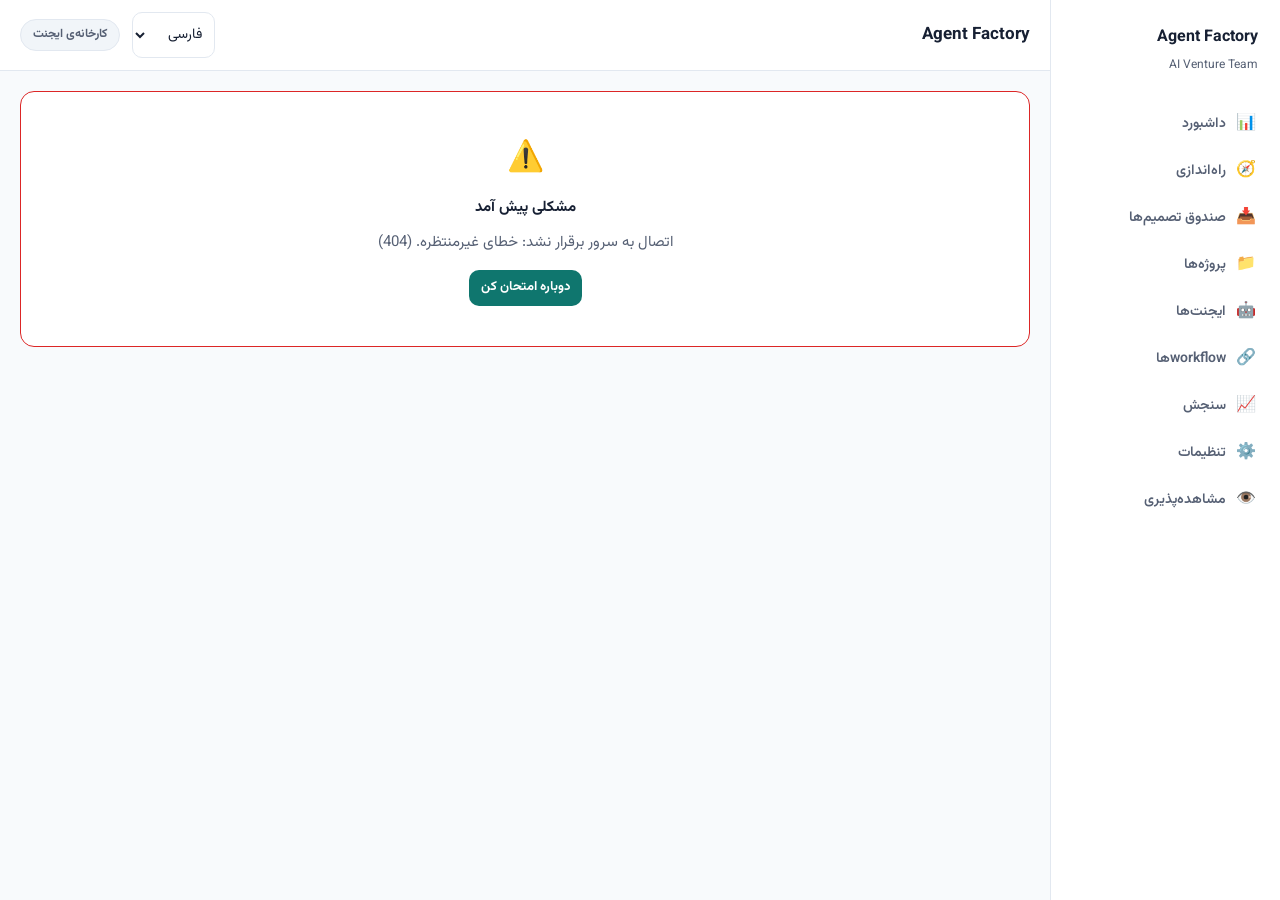
==== commit cc6d131f: "feat(setup): the guide lives in the app — a Setup page with what this server has, the steps for the " ====
--- a/web/index.html
+++ b/web/index.html
@@ -21,6 +21,7 @@
     <div class="brand"><b>Agent Factory</b><span>AI Venture Team</span></div>
     <nav class="nav" id="nav">
       <button class="nav-item" data-page="dashboard"><span class="ic" aria-hidden="true">📊</span><span data-i18n="nav.dashboard">داشبورد</span></button>
+      <button class="nav-item" data-page="setup"><span class="ic" aria-hidden="true">🧭</span><span data-i18n="nav.setup">راه‌اندازی</span></button>
       <button class="nav-item" data-page="inbox"><span class="ic" aria-hidden="true">📥</span><span data-i18n="nav.inbox">صندوق تصمیم‌ها</span><span class="badge" id="inbox-badge" hidden>0</span></button>
       <button class="nav-item" data-page="projects"><span class="ic" aria-hidden="true">📁</span><span data-i18n="nav.projects">پروژه‌ها</span></button>
       <button class="nav-item" data-page="agents"><span class="ic" aria-hidden="true">🤖</span><span data-i18n="nav.agents">ایجنت‌ها</span></button>
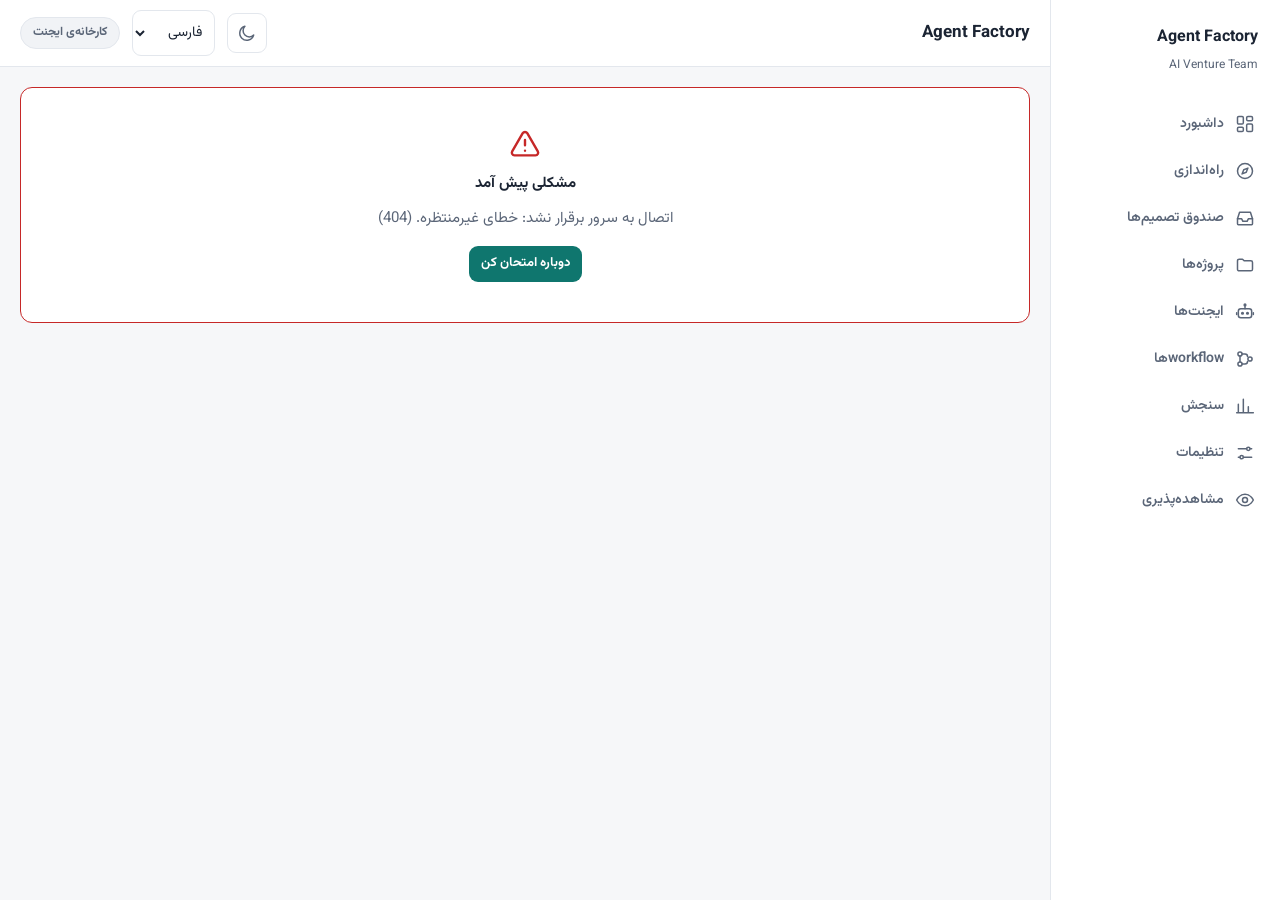
==== commit fb94018e: "UI look: calm light and dark themes, SVG icons instead of emoji, bundled Vazirmatn A theme toggle (l" ====
--- a/web/index.html
+++ b/web/index.html
@@ -3,7 +3,7 @@
 <head>
 <meta charset="utf-8">
 <meta name="viewport" content="width=device-width, initial-scale=1">
-<meta name="theme-color" content="#F8FAFC">
+<meta name="theme-color" content="#F8FAFC" id="theme-color">
 <meta name="mobile-web-app-capable" content="yes">
 <meta name="apple-mobile-web-app-capable" content="yes">
 <meta name="apple-mobile-web-app-status-bar-style" content="black-translucent">
@@ -12,23 +12,45 @@
 <link rel="manifest" href="manifest.json">
 <link rel="icon" href="icon.svg" type="image/svg+xml">
 <link rel="apple-touch-icon" href="icon.svg">
-<link rel="stylesheet" href="https://fonts.googleapis.com/css2?family=Vazirmatn:wght@400;500;700;800&display=swap">
 <link rel="stylesheet" href="app.css">
 </head>
 <body>
+<svg xmlns="http://www.w3.org/2000/svg" width="0" height="0" style="position:absolute" aria-hidden="true" focusable="false">
+  <symbol id="i-dashboard" viewBox="0 0 24 24"><rect x="3" y="3" width="7" height="9" rx="1.5"/><rect x="14" y="3" width="7" height="5" rx="1.5"/><rect x="14" y="12" width="7" height="9" rx="1.5"/><rect x="3" y="16" width="7" height="5" rx="1.5"/></symbol>
+  <symbol id="i-setup" viewBox="0 0 24 24"><circle cx="12" cy="12" r="9"/><path d="m15.5 8.5-2 5-5 2 2-5z"/></symbol>
+  <symbol id="i-inbox" viewBox="0 0 24 24"><path d="M3 13h5l1.5 3h5L16 13h5"/><path d="M5.5 5h13L21 13v6a1 1 0 0 1-1 1H4a1 1 0 0 1-1-1v-6z"/></symbol>
+  <symbol id="i-projects" viewBox="0 0 24 24"><path d="M3 7a2 2 0 0 1 2-2h4l2 2h8a2 2 0 0 1 2 2v8a2 2 0 0 1-2 2H5a2 2 0 0 1-2-2z"/></symbol>
+  <symbol id="i-agents" viewBox="0 0 24 24"><rect x="4" y="8" width="16" height="11" rx="3"/><path d="M12 4v4"/><circle cx="12" cy="3.5" r="1"/><circle cx="9" cy="13.5" r="1"/><circle cx="15" cy="13.5" r="1"/><path d="M2 13v2M22 13v2"/></symbol>
+  <symbol id="i-workflows" viewBox="0 0 24 24"><circle cx="6" cy="6" r="2.5"/><circle cx="6" cy="18" r="2.5"/><circle cx="18" cy="12" r="2.5"/><path d="M6 8.5v7M8.5 6H12a3 3 0 0 1 3 3M8.5 18H12a3 3 0 0 0 3-3"/></symbol>
+  <symbol id="i-benchmark" viewBox="0 0 24 24"><path d="M4 20V10M10 20V4M16 20v-7M22 20H2"/></symbol>
+  <symbol id="i-settings" viewBox="0 0 24 24"><path d="M4 7h10M18 7h2M4 17h2M10 17h10"/><circle cx="16" cy="7" r="2"/><circle cx="8" cy="17" r="2"/></symbol>
+  <symbol id="i-observability" viewBox="0 0 24 24"><path d="M2 12s3.6-7 10-7 10 7 10 7-3.6 7-10 7S2 12 2 12z"/><circle cx="12" cy="12" r="3"/></symbol>
+  <symbol id="i-sun" viewBox="0 0 24 24"><circle cx="12" cy="12" r="4"/><path d="M12 2v2M12 20v2M4.9 4.9l1.4 1.4M17.7 17.7l1.4 1.4M2 12h2M20 12h2M4.9 19.1l1.4-1.4M17.7 6.3l1.4-1.4"/></symbol>
+  <symbol id="i-moon" viewBox="0 0 24 24"><path d="M20 14.5A8.5 8.5 0 1 1 9.5 4a7 7 0 0 0 10.5 10.5z"/></symbol>
+  <symbol id="i-warn" viewBox="0 0 24 24"><path d="M10.3 3.9 2.4 17.5A2 2 0 0 0 4.1 20.5h15.8a2 2 0 0 0 1.7-3L13.7 3.9a2 2 0 0 0-3.4 0z"/><path d="M12 9v4M12 17h.01"/></symbol>
+  <symbol id="i-check" viewBox="0 0 24 24"><path d="m5 12.5 4.5 4.5L19 7"/></symbol>
+  <symbol id="i-x" viewBox="0 0 24 24"><path d="M6 6l12 12M18 6 6 18"/></symbol>
+  <symbol id="i-pending" viewBox="0 0 24 24"><circle cx="12" cy="12" r="8" stroke-dasharray="3 3"/></symbol>
+  <symbol id="i-thumb-up" viewBox="0 0 24 24"><path d="M7 11v9H4a1 1 0 0 1-1-1v-7a1 1 0 0 1 1-1zM7 11l4-8a2.5 2.5 0 0 1 2.5 3L13 9h5.5a2 2 0 0 1 2 2.3l-1.2 7a2 2 0 0 1-2 1.7H7"/></symbol>
+  <symbol id="i-thumb-down" viewBox="0 0 24 24"><g transform="rotate(180 12 12)"><path d="M7 11v9H4a1 1 0 0 1-1-1v-7a1 1 0 0 1 1-1zM7 11l4-8a2.5 2.5 0 0 1 2.5 3L13 9h5.5a2 2 0 0 1 2 2.3l-1.2 7a2 2 0 0 1-2 1.7H7"/></g></symbol>
+  <symbol id="i-log" viewBox="0 0 24 24"><path d="M8 6h13M8 12h13M8 18h13M3 6h.01M3 12h.01M3 18h.01"/></symbol>
+  <symbol id="i-cpu" viewBox="0 0 24 24"><rect x="6" y="6" width="12" height="12" rx="2"/><path d="M9 2v4M15 2v4M9 18v4M15 18v4M2 9h4M2 15h4M18 9h4M18 15h4"/></symbol>
+  <symbol id="i-learn" viewBox="0 0 24 24"><path d="M4 5a2 2 0 0 1 2-2h13v16H6a2 2 0 0 0-2 2z"/><path d="M4 19V5"/></symbol>
+  <symbol id="i-dot" viewBox="0 0 24 24"><circle cx="12" cy="12" r="5" fill="currentColor"/></symbol>
+</svg>
 <div class="shell">
   <aside class="sidebar">
     <div class="brand"><b>Agent Factory</b><span>AI Venture Team</span></div>
     <nav class="nav" id="nav">
-      <button class="nav-item" data-page="dashboard"><span class="ic" aria-hidden="true">📊</span><span data-i18n="nav.dashboard">داشبورد</span></button>
-      <button class="nav-item" data-page="setup"><span class="ic" aria-hidden="true">🧭</span><span data-i18n="nav.setup">راه‌اندازی</span></button>
-      <button class="nav-item" data-page="inbox"><span class="ic" aria-hidden="true">📥</span><span data-i18n="nav.inbox">صندوق تصمیم‌ها</span><span class="badge" id="inbox-badge" hidden>0</span></button>
-      <button class="nav-item" data-page="projects"><span class="ic" aria-hidden="true">📁</span><span data-i18n="nav.projects">پروژه‌ها</span></button>
-      <button class="nav-item" data-page="agents"><span class="ic" aria-hidden="true">🤖</span><span data-i18n="nav.agents">ایجنت‌ها</span></button>
-      <button class="nav-item" data-page="workflows"><span class="ic" aria-hidden="true">🔗</span><span data-i18n="nav.workflows">workflowها</span></button>
-      <button class="nav-item" data-page="benchmark"><span class="ic" aria-hidden="true">📈</span><span data-i18n="nav.benchmark">سنجش</span></button>
-      <button class="nav-item" data-page="settings"><span class="ic" aria-hidden="true">⚙️</span><span data-i18n="nav.settings">تنظیمات</span></button>
-      <button class="nav-item" data-page="observability"><span class="ic" aria-hidden="true">👁️</span><span data-i18n="nav.observability">مشاهده‌پذیری</span></button>
+      <button class="nav-item" data-page="dashboard"><span class="ic" aria-hidden="true"><svg class="icon" aria-hidden="true"><use href="#i-dashboard"/></svg></span><span data-i18n="nav.dashboard">داشبورد</span></button>
+      <button class="nav-item" data-page="setup"><span class="ic" aria-hidden="true"><svg class="icon" aria-hidden="true"><use href="#i-setup"/></svg></span><span data-i18n="nav.setup">راه‌اندازی</span></button>
+      <button class="nav-item" data-page="inbox"><span class="ic" aria-hidden="true"><svg class="icon" aria-hidden="true"><use href="#i-inbox"/></svg></span><span data-i18n="nav.inbox">صندوق تصمیم‌ها</span><span class="badge" id="inbox-badge" hidden>0</span></button>
+      <button class="nav-item" data-page="projects"><span class="ic" aria-hidden="true"><svg class="icon" aria-hidden="true"><use href="#i-projects"/></svg></span><span data-i18n="nav.projects">پروژه‌ها</span></button>
+      <button class="nav-item" data-page="agents"><span class="ic" aria-hidden="true"><svg class="icon" aria-hidden="true"><use href="#i-agents"/></svg></span><span data-i18n="nav.agents">ایجنت‌ها</span></button>
+      <button class="nav-item" data-page="workflows"><span class="ic" aria-hidden="true"><svg class="icon" aria-hidden="true"><use href="#i-workflows"/></svg></span><span data-i18n="nav.workflows">workflowها</span></button>
+      <button class="nav-item" data-page="benchmark"><span class="ic" aria-hidden="true"><svg class="icon" aria-hidden="true"><use href="#i-benchmark"/></svg></span><span data-i18n="nav.benchmark">سنجش</span></button>
+      <button class="nav-item" data-page="settings"><span class="ic" aria-hidden="true"><svg class="icon" aria-hidden="true"><use href="#i-settings"/></svg></span><span data-i18n="nav.settings">تنظیمات</span></button>
+      <button class="nav-item" data-page="observability"><span class="ic" aria-hidden="true"><svg class="icon" aria-hidden="true"><use href="#i-observability"/></svg></span><span data-i18n="nav.observability">مشاهده‌پذیری</span></button>
     </nav>
   </aside>
 
@@ -36,6 +58,7 @@
     <header class="topbar">
       <h1>Agent Factory</h1>
       <div class="spacer"></div>
+      <button id="theme-toggle" class="icon-btn" type="button" data-i18n-label="theme.toggle"><svg class="icon icon-moon" aria-hidden="true"><use href="#i-moon"/></svg><svg class="icon icon-sun" aria-hidden="true"><use href="#i-sun"/></svg></button>
       <select id="lang-picker" class="lang-picker" aria-label="Language / زبان / Dil"></select>
       <span class="pill" data-i18n="app.subtitle">کارخانه‌ی ایجنت</span>
     </header>
--- a/web/app.css
+++ b/web/app.css
@@ -1,27 +1,37 @@
-/* Theme A, light and minimal (FACTORY_UI_SPEC §5, owner decision d35): the default. #14B8A6 is the accent of lines
-   and highlights; text on a filled button uses the darker teal so it keeps AA contrast. */
+/* Calm, professional look (owner decision d35 theme A, refined in PR11). Light and dark share one teal brand;
+   text on a filled button keeps AA contrast. The theme is chosen by data-theme on <html> (web/i18n.js). */
+@font-face{font-family:Vazirmatn;src:url("fonts/Vazirmatn.woff2") format("woff2");font-weight:100 900;font-display:swap}
 :root{
-  --bg:#F8FAFC; --surface:#FFFFFF; --surface-2:#F1F5F9; --sidebar:#FFFFFF;
-  --ink:#172033; --muted:#566074; --line:#E2E8F0;
-  --accent:#0F766E; --accent-ink:#FFFFFF; --accent-soft:#CCFBF1; --accent-line:#14B8A6;
-  --good:#15803D; --good-soft:#DCFCE7; --warn:#B45309; --warn-soft:#FEF3C7;
-  --bad:#DC2626; --bad-soft:#FEE2E2;
-  --radius:14px; --radius-sm:10px;
+  color-scheme:light;
+  --bg:#F6F7F9; --surface:#FFFFFF; --surface-2:#F1F3F6; --sidebar:#FFFFFF;
+  --ink:#1B2433; --muted:#5B6678; --line:#E3E7ED;
+  --accent:#0F766E; --accent-ink:#FFFFFF; --accent-soft:#E3F4F1; --accent-line:#2BA89B;
+  --good:#15803D; --good-soft:#E4F4E9; --warn:#A8530A; --warn-soft:#FBF0DC;
+  --bad:#C62828; --bad-soft:#FBE7E7;
+  --radius:12px; --radius-sm:9px; --shadow:0 1px 2px rgba(16,24,40,.05);
 }
-/* The earlier dark theme, a choice in Preferences (stored in this browser). */
 :root[data-theme="dark"]{
-  --bg:#0A0E17; --surface:#111726; --surface-2:#161D2E; --sidebar:#0C1120;
-  --ink:#E8ECF6; --muted:#8791A8; --line:#212B41;
-  --accent:#3B82F6; --accent-ink:#FFFFFF; --accent-soft:#152546; --accent-line:#22D3EE;
-  --good:#22C55E; --good-soft:#123321; --warn:#EAB308; --warn-soft:#332B10;
-  --bad:#F04949; --bad-soft:#3A1717;
+  color-scheme:dark;
+  --bg:#0F1319; --surface:#171C24; --surface-2:#1E2530; --sidebar:#131820;
+  --ink:#E6EAF0; --muted:#98A2B3; --line:#2A3240;
+  --accent:#2DB3A3; --accent-ink:#06201D; --accent-soft:#16332F; --accent-line:#3CC4B3;
+  --good:#4ADE80; --good-soft:#15301F; --warn:#F0B34A; --warn-soft:#352A12;
+  --bad:#F2706E; --bad-soft:#3A1E1E;
+  --shadow:none;
 }
 *{box-sizing:border-box}
-body{margin:0;background:var(--bg);color:var(--ink);font-family:Vazirmatn,Tahoma,"Segoe UI",sans-serif;font-size:15px;line-height:1.8}
+body{margin:0;background:var(--bg);color:var(--ink);font-family:Vazirmatn,Tahoma,"Segoe UI",sans-serif;font-size:15px;line-height:1.8;-webkit-font-smoothing:antialiased}
 a{color:var(--accent)}
 h1,h2,h3{margin:0}
 p{margin:0}
 button,input,select,textarea{font:inherit;color:inherit}
+.icon{width:1.15em;height:1.15em;flex:none;fill:none;stroke:currentColor;stroke-width:1.8;stroke-linecap:round;stroke-linejoin:round;vertical-align:-.2em}
+.icon-btn{display:inline-flex;align-items:center;justify-content:center;width:40px;height:40px;border:1px solid var(--line);border-radius:var(--radius-sm);background:var(--surface);color:var(--muted);cursor:pointer}
+.icon-btn:hover{color:var(--ink);background:var(--surface-2)}
+.icon-btn .icon{width:20px;height:20px}
+:root:not([data-theme="dark"]) .icon-sun,:root[data-theme="dark"] .icon-moon{display:none}
+.ic .icon{width:1em;height:1em}
+.inline-icon{display:inline-flex;align-items:center;gap:6px}
 ::placeholder{color:var(--muted)}
 
 .shell{display:flex;min-height:100vh}
@@ -33,14 +43,15 @@
 .brand span{font-size:12px;color:var(--muted)}
 .nav{display:flex;flex-direction:column;gap:3px}
 .nav-item{position:relative;display:flex;align-items:center;gap:10px;min-height:44px;padding-inline:12px;border:0;border-radius:var(--radius-sm);background:transparent;color:var(--muted);font:inherit;font-size:14px;font-weight:600;cursor:pointer;text-align:start;width:100%}
-.nav-item .ic{font-size:16px;width:20px;text-align:center}
+.nav-item .ic{font-size:20px;width:22px;display:inline-flex;justify-content:center}
 .nav-item:hover{background:var(--surface-2);color:var(--ink)}
-.nav-item.active{background:var(--accent);color:var(--accent-ink)}
+.nav-item.active{background:var(--accent-soft);color:var(--accent);font-weight:700}
+.nav-item.active::before{content:"";position:absolute;inset-block:10px;inset-inline-start:0;width:3px;border-radius:3px;background:var(--accent)}
 .nav-item .badge{position:absolute;top:4px;inset-inline-end:8px;min-width:16px;height:16px;line-height:16px;padding:0 4px;border-radius:999px;background:var(--bad);color:#fff;font-size:10px;font-weight:800;text-align:center}
 .nav-item .badge[hidden]{display:none}
 
 .main{flex:1 1 auto;display:flex;flex-direction:column;min-width:0}
-.topbar{display:flex;align-items:center;gap:12px;padding:12px 20px;border-bottom:1px solid var(--line);background:var(--surface);position:sticky;top:0;z-index:5}
+.topbar{display:flex;align-items:center;gap:12px;padding:10px 20px;border-bottom:1px solid var(--line);background:var(--surface);position:sticky;top:0;z-index:5}
 .topbar h1{font-size:17px}
 .spacer{flex:1 1 auto}
 .pill{font-size:12px;font-weight:700;padding:4px 12px;border-radius:999px;background:var(--surface-2);color:var(--muted);border:1px solid var(--line)}
@@ -53,7 +64,7 @@
 .muted{color:var(--muted);font-size:13px}
 
 /* ---------- primitives ---------- */
-.card{background:var(--surface);border:1px solid var(--line);border-radius:var(--radius);padding:16px 18px}
+.card{background:var(--surface);border:1px solid var(--line);border-radius:var(--radius);padding:18px 20px;box-shadow:var(--shadow)}
 .grid{display:grid;gap:14px}
 .grid-2{grid-template-columns:repeat(auto-fit,minmax(220px,1fr))}
 .grid-3{grid-template-columns:repeat(auto-fit,minmax(180px,1fr))}
@@ -100,7 +111,8 @@
 
 /* ---------- states ---------- */
 .empty-state,.loading-state,.error-state{background:var(--surface);border:1px solid var(--line);border-radius:var(--radius);padding:40px 20px;display:flex;flex-direction:column;align-items:center;gap:8px;text-align:center;color:var(--muted)}
-.empty-state .ic,.loading-state .ic,.error-state .ic{font-size:30px}
+.empty-state .ic,.loading-state .ic,.error-state .ic{font-size:32px;color:var(--muted);line-height:1}
+.error-state .ic{color:var(--bad)}
 .empty-state b,.error-state b{color:var(--ink);font-size:15px}
 .error-state{border-color:var(--bad)}
 .spin{width:20px;height:20px;border-radius:50%;border:3px solid var(--line);border-top-color:var(--accent);animation:spin 1s linear infinite}
@@ -132,7 +144,7 @@
 
 .tabs{display:flex;gap:4px;padding:4px;background:var(--surface-2);border-radius:12px;overflow-x:auto}
 .tab{min-height:40px;border:0;border-radius:9px;background:transparent;color:var(--muted);font-weight:700;font-size:13px;cursor:pointer;padding-inline:14px;white-space:nowrap}
-.tab.active{background:var(--accent);color:var(--accent-ink)}
+.tab.active{background:var(--surface);color:var(--accent);box-shadow:var(--shadow)}
 
 .field-inherit{font-size:11px;color:var(--muted)}
 fieldset{border:1px solid var(--line);border-radius:var(--radius-sm);padding:12px;margin:0;display:flex;flex-direction:column;gap:10px}
@@ -149,7 +161,7 @@
 
 /* ---------- feedback ---------- */
 .feedback-row{display:flex;gap:8px;align-items:center;flex-wrap:wrap}
-.thumb{min-height:36px;min-width:40px;border:1px solid var(--line);border-radius:var(--radius-sm);background:var(--surface-2);color:var(--muted);cursor:pointer;font-size:15px}
+.thumb{min-height:36px;min-width:40px;border:1px solid var(--line);border-radius:var(--radius-sm);background:var(--surface-2);color:var(--muted);cursor:pointer;font-size:17px;display:inline-flex;align-items:center;justify-content:center}
 .thumb.active-up{background:var(--good-soft);color:var(--good);border-color:transparent}
 .thumb.active-down{background:var(--bad-soft);color:var(--bad);border-color:transparent}
 .feedback-count{font-size:11.5px;font-weight:800;color:var(--muted);background:var(--surface-2);border-radius:999px;padding:2px 9px}
@@ -165,7 +177,8 @@
   .brand{display:none}
   .nav{flex-direction:row;flex:1 1 auto;justify-content:space-between}
   .nav-item{flex-direction:column;gap:3px;min-height:52px;font-size:10.5px;flex:1 1 0;min-width:0;overflow-wrap:anywhere;text-align:center;line-height:1.3;padding-inline:4px}
-  .nav-item .ic{font-size:18px}
+  .nav-item .ic{font-size:21px}
+  .nav-item.active::before{display:none}
   .main{order:1}
   main{padding:14px}
   .grid-2,.grid-3{grid-template-columns:1fr}
@@ -211,8 +224,12 @@
 svg.canvas .node.selected rect{stroke-width:4}
 svg.canvas .node:focus{outline:none}
 svg.canvas .node:focus rect{stroke:var(--accent);stroke-width:4}
-svg.canvas text{fill:var(--ink);font-family:inherit;font-size:17px}
-svg.canvas text.small{fill:var(--muted);font-size:13px}
+svg.canvas text{fill:var(--ink);font-family:inherit;font-size:18px}
+svg.canvas text.small{fill:var(--muted);font-size:14px}
+svg.canvas .mark{width:20px;height:20px;fill:none;stroke-width:2;stroke-linecap:round;stroke-linejoin:round}
+svg.canvas .mark-confirmed{stroke:var(--good)}
+svg.canvas .mark-proposed{stroke:var(--muted)}
+svg.canvas .mark-incomplete{stroke:var(--warn)}
 svg.canvas .center rect{fill:var(--accent-soft);stroke:var(--accent-line)}
 .branch-panel{position:sticky;top:76px}
 .branch-list .list-item{text-align:start}
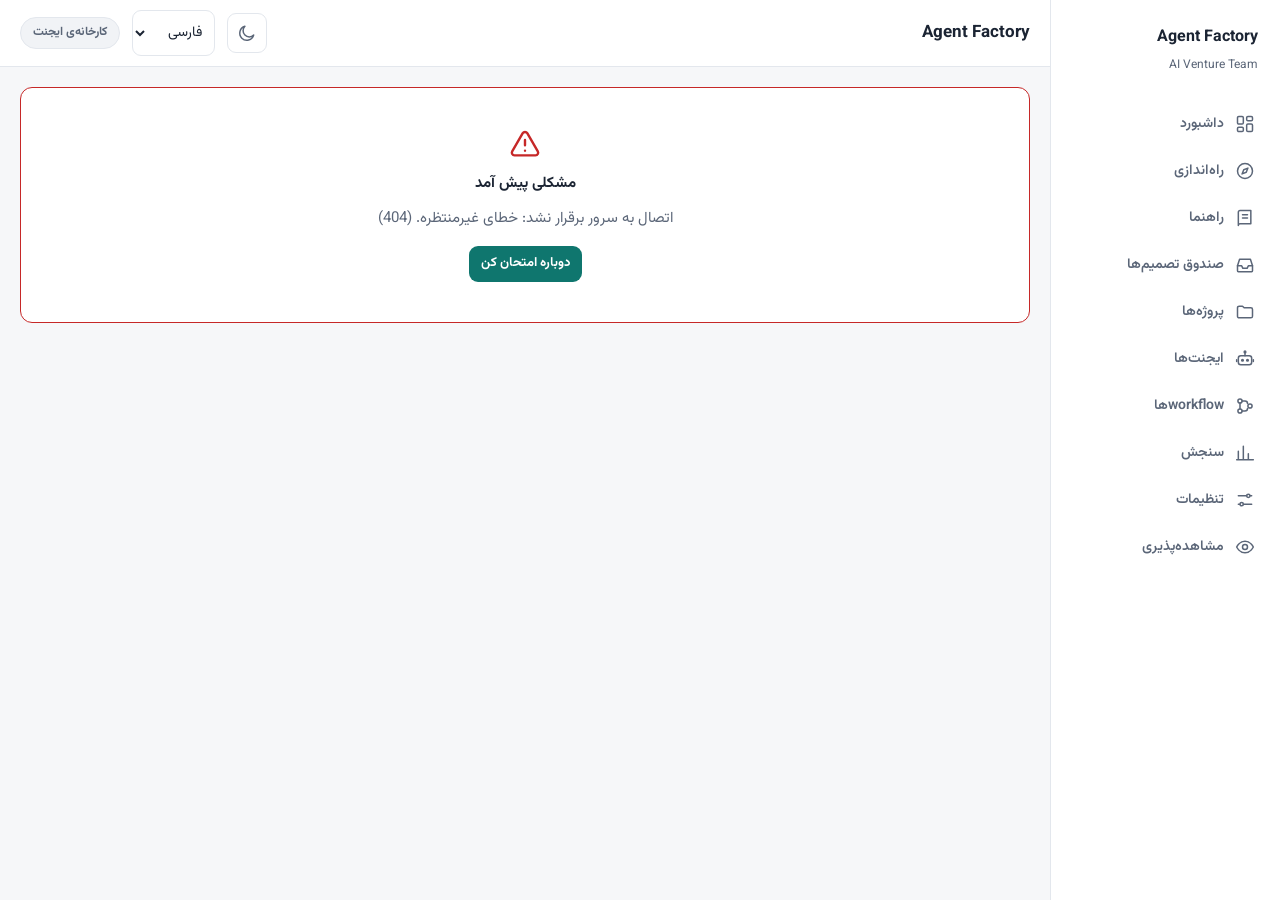
==== commit 4cedffef: "Guide page inside the app: Claude account, Ollama, API key, roles, first agent, workflows, API keys," ====
--- a/web/index.html
+++ b/web/index.html
@@ -22,6 +22,7 @@
   <symbol id="i-projects" viewBox="0 0 24 24"><path d="M3 7a2 2 0 0 1 2-2h4l2 2h8a2 2 0 0 1 2 2v8a2 2 0 0 1-2 2H5a2 2 0 0 1-2-2z"/></symbol>
   <symbol id="i-agents" viewBox="0 0 24 24"><rect x="4" y="8" width="16" height="11" rx="3"/><path d="M12 4v4"/><circle cx="12" cy="3.5" r="1"/><circle cx="9" cy="13.5" r="1"/><circle cx="15" cy="13.5" r="1"/><path d="M2 13v2M22 13v2"/></symbol>
   <symbol id="i-workflows" viewBox="0 0 24 24"><circle cx="6" cy="6" r="2.5"/><circle cx="6" cy="18" r="2.5"/><circle cx="18" cy="12" r="2.5"/><path d="M6 8.5v7M8.5 6H12a3 3 0 0 1 3 3M8.5 18H12a3 3 0 0 0 3-3"/></symbol>
+  <symbol id="i-guide" viewBox="0 0 24 24"><path d="M4 5a2 2 0 0 1 2-2h13v16H6a2 2 0 0 0-2 2zM4 19V5M9 8h6M9 12h6"/></symbol>
   <symbol id="i-benchmark" viewBox="0 0 24 24"><path d="M4 20V10M10 20V4M16 20v-7M22 20H2"/></symbol>
   <symbol id="i-settings" viewBox="0 0 24 24"><path d="M4 7h10M18 7h2M4 17h2M10 17h10"/><circle cx="16" cy="7" r="2"/><circle cx="8" cy="17" r="2"/></symbol>
   <symbol id="i-observability" viewBox="0 0 24 24"><path d="M2 12s3.6-7 10-7 10 7 10 7-3.6 7-10 7S2 12 2 12z"/><circle cx="12" cy="12" r="3"/></symbol>
@@ -44,6 +45,7 @@
     <nav class="nav" id="nav">
       <button class="nav-item" data-page="dashboard"><span class="ic" aria-hidden="true"><svg class="icon" aria-hidden="true"><use href="#i-dashboard"/></svg></span><span data-i18n="nav.dashboard">داشبورد</span></button>
       <button class="nav-item" data-page="setup"><span class="ic" aria-hidden="true"><svg class="icon" aria-hidden="true"><use href="#i-setup"/></svg></span><span data-i18n="nav.setup">راه‌اندازی</span></button>
+      <button class="nav-item" data-page="guide"><span class="ic" aria-hidden="true"><svg class="icon" aria-hidden="true"><use href="#i-guide"/></svg></span><span data-i18n="nav.guide">راهنما</span></button>
       <button class="nav-item" data-page="inbox"><span class="ic" aria-hidden="true"><svg class="icon" aria-hidden="true"><use href="#i-inbox"/></svg></span><span data-i18n="nav.inbox">صندوق تصمیم‌ها</span><span class="badge" id="inbox-badge" hidden>0</span></button>
       <button class="nav-item" data-page="projects"><span class="ic" aria-hidden="true"><svg class="icon" aria-hidden="true"><use href="#i-projects"/></svg></span><span data-i18n="nav.projects">پروژه‌ها</span></button>
       <button class="nav-item" data-page="agents"><span class="ic" aria-hidden="true"><svg class="icon" aria-hidden="true"><use href="#i-agents"/></svg></span><span data-i18n="nav.agents">ایجنت‌ها</span></button>
--- a/web/app.css
+++ b/web/app.css
@@ -175,11 +175,14 @@
   .shell{flex-direction:column}
   .sidebar{width:100%;order:2;flex-direction:row;padding:6px;gap:0;border-inline-end:0;border-top:1px solid var(--line);position:sticky;bottom:0;z-index:6}
   .brand{display:none}
-  .nav{flex-direction:row;flex:1 1 auto;justify-content:space-between}
-  .nav-item{flex-direction:column;gap:3px;min-height:52px;font-size:10.5px;flex:1 1 0;min-width:0;overflow-wrap:anywhere;text-align:center;line-height:1.3;padding-inline:4px}
+  .nav{flex-direction:row;flex:1 1 auto;gap:2px;overflow-x:auto;scrollbar-width:none}
+  .nav::-webkit-scrollbar{display:none}
+  .nav-item{flex-direction:column;gap:3px;min-height:52px;font-size:10.5px;flex:1 0 66px;min-width:66px;white-space:nowrap;text-align:center;line-height:1.3;padding-inline:6px}
   .nav-item .ic{font-size:21px}
   .nav-item.active::before{display:none}
   .main{order:1}
+  .topbar{padding:8px 12px;gap:8px}
+  .topbar h1{font-size:15px;white-space:nowrap;overflow:hidden;text-overflow:ellipsis;min-width:0}
   main{padding:14px}
   .grid-2,.grid-3{grid-template-columns:1fr}
   .page-head{justify-content:space-between}
@@ -256,3 +259,8 @@
 .wf-mobile-hint{display:none}
 @media (max-width: 699px){.wf-canvas-card{display:none}.wf-mobile-hint{display:block}}
 
+
+/* ---------- guide ---------- */
+.guide-topic>summary{cursor:pointer;font-weight:800;font-size:15px;min-height:32px;display:flex;align-items:center}
+.guide-topic[open]>summary{margin-bottom:10px}
+.guide-topic .stack{gap:10px}
